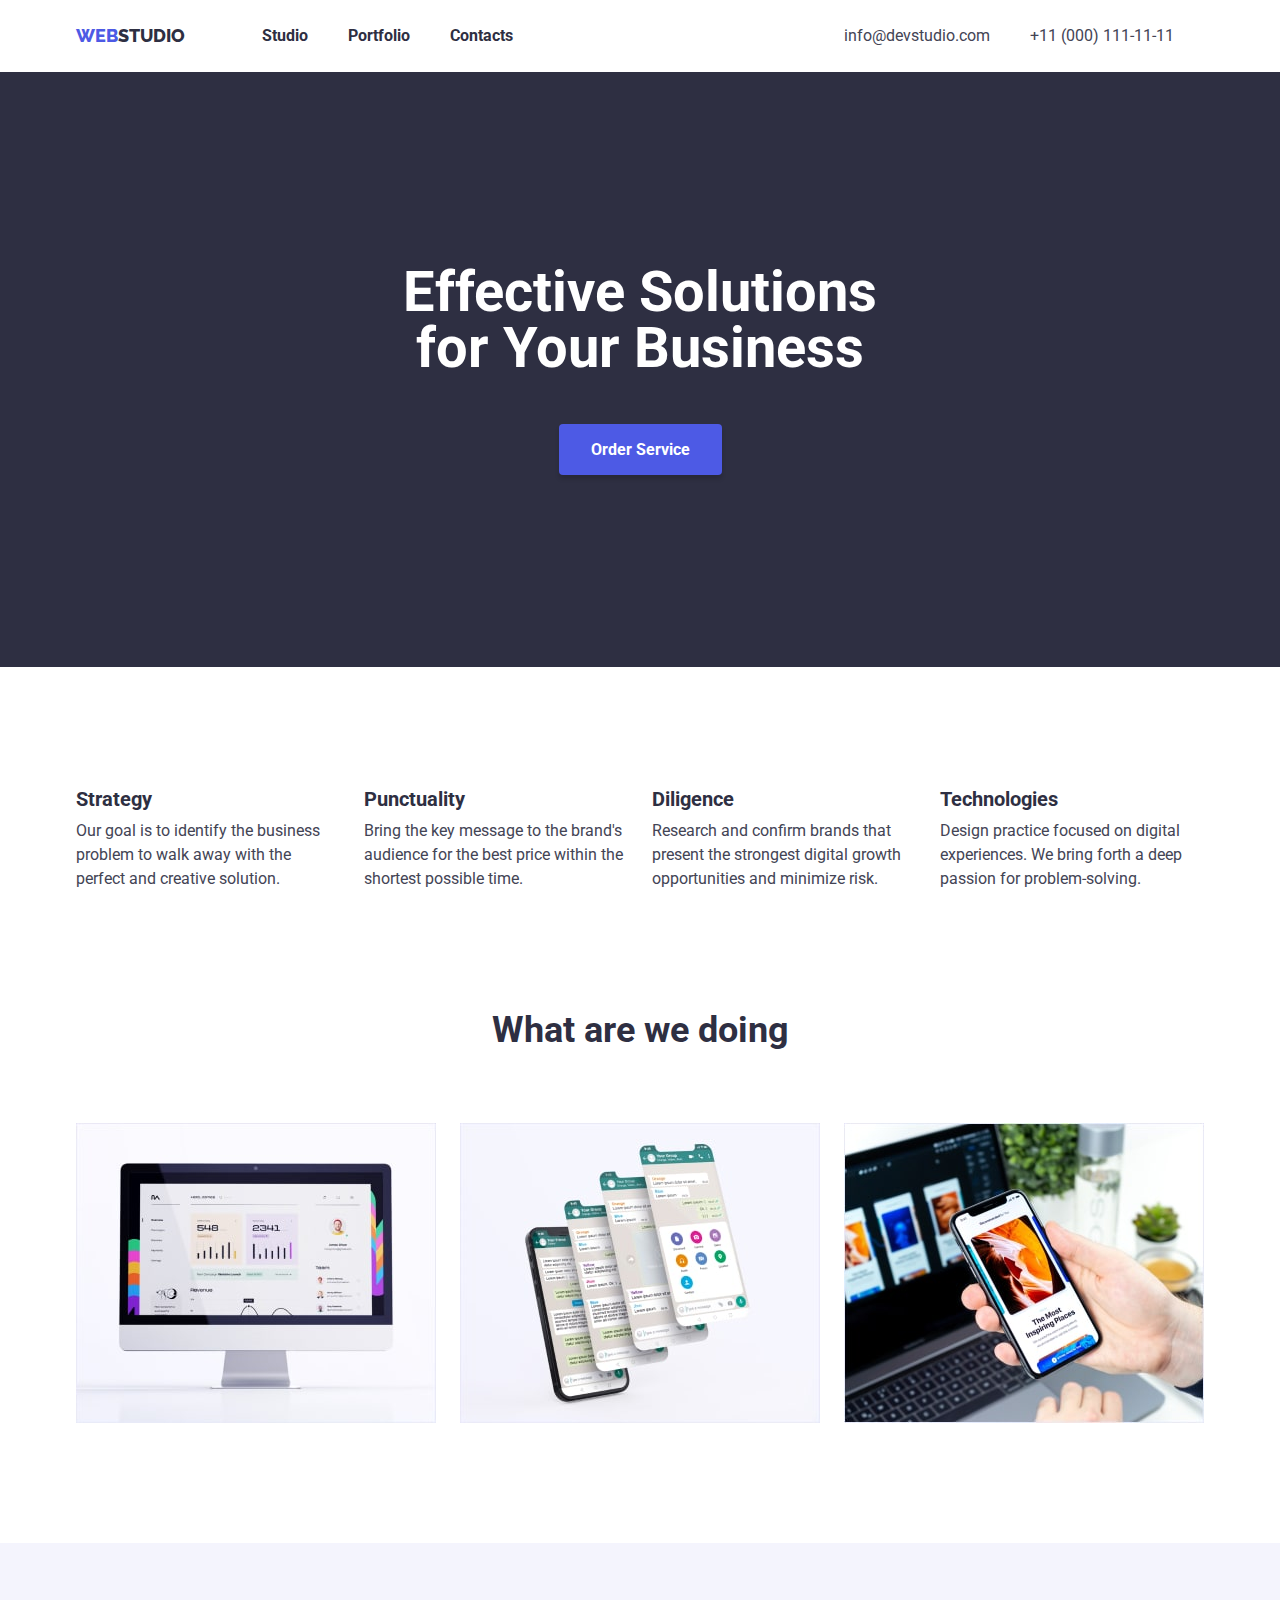
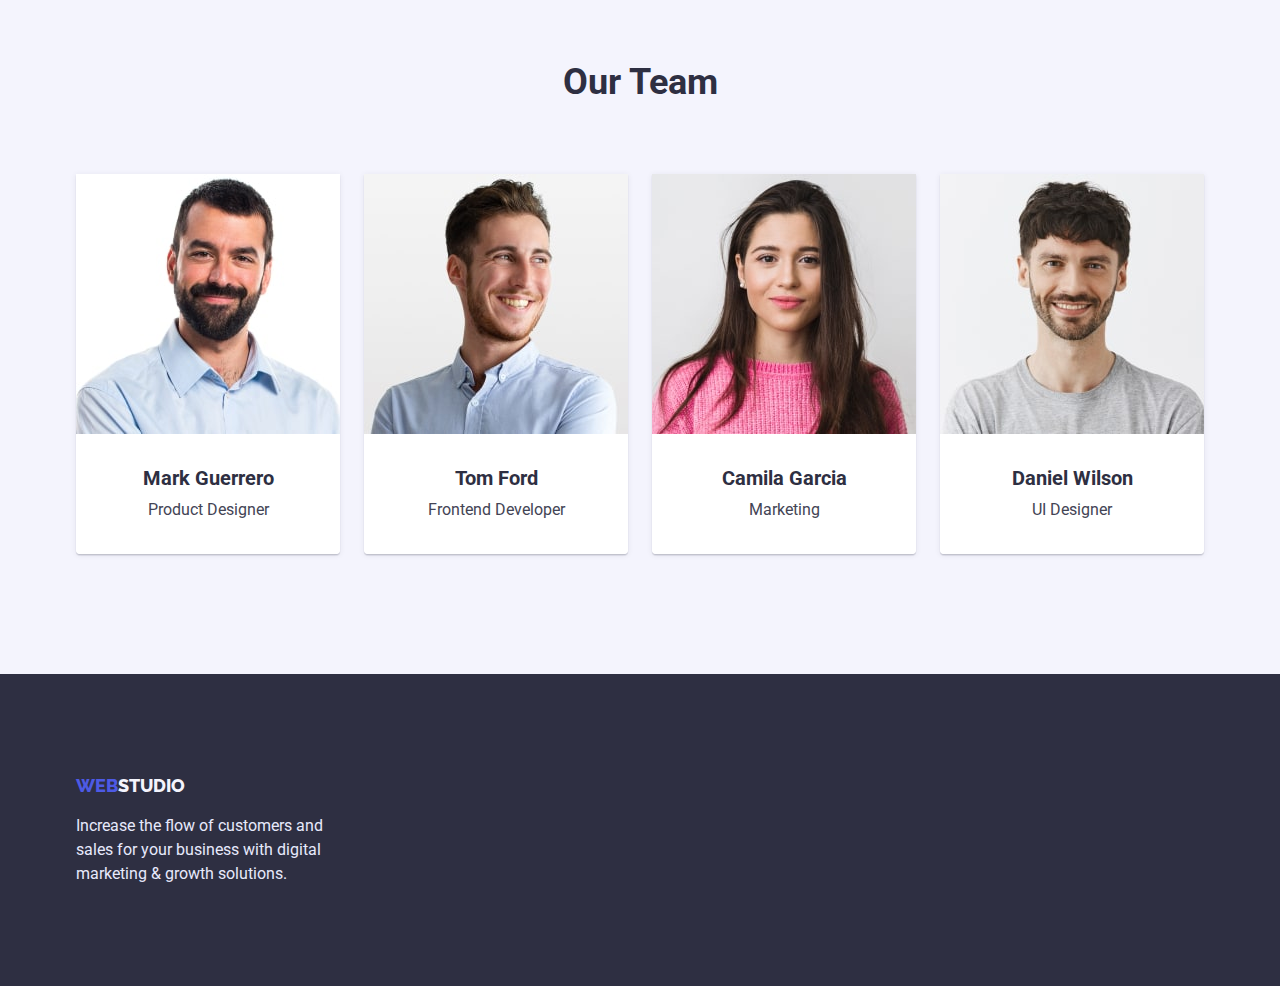
==== index.html @ bf5d404d "add file" ====
<!DOCTYPE html>
<html lang="en">

<head>
    <meta charset="UTF-8">
    <meta http-equiv="X-UA-Compatible" content="IE=edge">
    <meta name="viewport" content="width=device-width, initial-scale=1.0">
    <title>WebStudio</title>
    <link rel="preconnect" href="https://fonts.googleapis.com">
    <link rel="preconnect" href="https://fonts.gstatic.com" crossorigin>
    <link href="https://fonts.googleapis.com/css2?family=Raleway:wght@700&family=Roboto:wght@400;500;700;900&display=swap" rel="stylesheet">
    <link rel="stylesheet" href="https://cdn.jsdelivr.net/npm/modern-normalize@1.1.0/modern-normalize.min.css">
    <link rel="stylesheet" href="./css/styles.css">
</head>

<body>
    <header class="header">
        <div class="container container-header">
            <a href="./index.html" class="logo"><span class="logo-web">web</span><span class="logo-studio">studio</span></a>
            
            <nav>
                <ul class="nav-list">
                    <li class="nav-item"><a href="./index.html" class="nav-page">Studio</a></li>
                    <li class="nav-item"><a href="./portfolio.html" class="nav-page">Portfolio</a></li>
                    <li class="nav-item"><a href="#" class="nav-page">Contacts</a></li>
                </ul>
            </nav>
            
            <ul class="contact-list">
                <li class="contact-item"><a href="mailto:info@devstudio.com" class="contact-link">info@devstudio.com</a></li>
                <li class="contact-item"><a href="tel:+110001111111" class="contact-link">+11 (000) 111-11-11</a></li>
            </ul>
        </div>
    </header>

    <main>
        <section class="main-section">
            <div class="container main-container">
                <h1 class="main-title">Effective Solutions for Your Business</h1>
                <button type="button" class="order-button">Order Service</button>
            </div>
        </section>

        <section class="advantage-section">
            <h2 class="visually-hidden">Our advantages</h2>
            <div class="container advantage-container">
                <ul class="advantage-list">
                    <li class="advantage-item">
                        <h3 class="title-advantage">Strategy</h3>
                        <p class="advantage-text">
                            Our goal is to identify the business problem to walk away with the perfect and creative solution.
                        </p>
                    </li>

                    <li class="advantage-item">
                        <h3 class="title-advantage">Punctuality</h3>
                        <p class="advantage-text">
                            Bring the key message to the brand's audience for the best price within the shortest possible time.
                        </p>
                    </li>

                    <li class="advantage-item">
                        <h3 class="title-advantage">Diligence</h3>
                        <p class="advantage-text">
                            Research and confirm brands that present the strongest digital growth opportunities and minimize risk.
                        </p>
                    </li>

                    <li class="advantage-item">
                        <h3 class="title-advantage">Technologies</h3>
                        <p class="advantage-text">
                            Design practice focused on digital experiences. We bring forth a deep passion for problem-solving.
                        </p>
                    </li>
                </ul>
            </div>
        </section>

        <section class="product-seclion">
            <div class="container products-container">
                <h2 class="title-products">What are we doing</h2>
                <ul class="product-list">
                    <li class="product-item"><img src="./images/img1.jpg" alt="img1" width="360" class="product-photo"></li>
                    <li class="product-item"><img src="./images/img2.jpg" alt="img2" width="360" class="product-photo"></li>
                    <li class="product-item"><img src="./images/img3.jpg" alt="img3" width="360" class="product-photo"></li>
                </ul>
            </div>
        </section>

        <section class="team-section">
            <div class="container team-comtainer">
                <h2 class="title-team">Our Team</h2>
                <ul class="team-list">
                    <li class="team-item">
                        <img src="./images/markguerrero.jpg" alt="Mark Guerrero" width="264" class="employee-photo">
                        <div class="employee-information">
                            <h3 class="employee-fullname">Mark Guerrero</h3>
                            <p class="employee-position">Product Designer</p>
                        </div>
                    </li>

                    <li class="team-item">
                        <img src="./images/tomford.jpg" alt="Tom Ford" width="264" class="employee-photo">
                        <div class="employee-information">
                            <h3 class="employee-fullname">Tom Ford</h3>
                            <p class="employee-position">Frontend Developer</p>
                        </div>
                    </li>

                    <li class="team-item">
                        <img src="./images/camilagarcia.jpg" alt="Camila Garcia" width="264" class="employee-photo">
                        <div class="employee-information">
                            <h3 class="employee-fullname">Camila Garcia</h3>
                            <p class="employee-position">Marketing</p>
                        </div>
                    </li>

                    <li class="team-item">
                        <img src="./images/danielwilson.jpg" alt="Daniel Wilson" width="264" class="employee-photo">
                        <div class="employee-information">
                            <h3 class="employee-fullname">Daniel Wilson</h3>
                            <p class="employee-position">UI Designer</p>
                        </div>
                    </li>
                </ul>
            </div>
        </section>
    </main>
    
    <footer class="footer">
        <div class="container footer-container">
            <a href="./index.html" class="logo"><span class="logo-web">web</span><span class="logo-studio-footer">studio</span></a>
            <p class="footer-text">Increase the flow of customers and sales for your business with digital marketing & growth solutions.</p>
        </div>
    </footer>
</body>
</html>
---- css/styles.css ----
:root{
    --neutral-color: #FFFFFF;
    --iris-color: #4D5AE5;
    --navyblue-color: #2E2F42;
    --green-color: #31D0AA;
    --slate-color: #434455;
    --lightslate-color: #8E8F99;
    --coornflower-color: #E7E9FC;
    --cloud-color: #F4F4FD;
    --button-click-color: #404BBF;
}

a {
    text-decoration: none;
    color: inherit;
}

p, h1, h2, h3, h4, h5, h6 {
    margin: 0;
}

button {
    cursor: pointer;
}

ul, ol {
    list-style: none;
    margin: 0;
    padding: 0;
}

img {
    display: block;
    max-width: 100%;
    height: auto;
}

.container{
    width: 1158px;
    margin: 0 auto;
    padding: 0 15px;
}

/* body */

body{
    background-color: var(--neutral-color);
    color: var(--navyblue-color);
    font-family: 'Roboto', sans-serif;
}

/* ---header--- */
.header{
    box-shadow: 0px 2px 1px rgba(46, 47, 66, 0.08), 0px 1px 1px rgba(46, 47, 66, 0.16), 0px 1px 6px rgba(46, 47, 66, 0.08);
     padding-top: 24px;
    padding-bottom: 24px;
}


.container-header{
    display: flex;
    align-items: center;
}   

.logo{
    text-transform: uppercase;
    font-family: 'Raleway', sans-serif;
    font-weight: 800;
    font-size: 18px;
    line-height: 1.3;
}

.logo-web{
    color: var(--iris-color);
}

.logo-studio{
    color: var(--navyblue-color);
}

.nav-list{
    display: flex;
    margin: 0 331px 0 77px;
    gap: 40px;
}

.nav-page{
    color: var(--navyblue-color);
    font-weight: 700;
    font-size: 16px;
    line-height: 1.5;
}

.nav-page:hover{
    color: var(--slate-color);
}

.nav-page:active{
    color:var(--iris-color);
}

.contact-list{
    display: flex;
    gap: 40px;
}

.contact-link{
    color: var(--slate-color);
    font-weight: 400;
    font-size: 16px;
    line-height: 1.5;
}

.contact-link:hover, .contact-link:focus{
    color: var(--iris-color);
}

/* ---main--- */

/* ===main-section=== */

.main-section{
    background-color: var(--navyblue-color);
    padding: 192px 0;
}

.main-container{

}

.main-title{
    color: var(--neutral-color);
    font-weight: 700;
    font-size: 56px;
    line-height: 1;
    max-width: 492px;
    margin: 0 auto;
    margin-bottom: 48px;
    text-align: center;
}

.order-button{
    background-color: var(--iris-color);
    color: var(--neutral-color);
    font-family: 'Roboto', sans-serif;
    font-weight: 700;
    font-size: 16px;
    line-height: 1.2;
    border: none;
    border-radius: 4px;
    box-shadow: 0px 4px 4px rgba(0, 0, 0, 0.15);
    padding: 16px 32px;
    display: block;
    margin: 0 auto;
    }

.order-button:hover, .order-button:focus {
    background-color: var(--button-click-color);
}

.order-button:active{
    background-color: var(--button-click-color);
}

/* ===advantage-section=== */

.visually-hidden{
    position: absolute;
    width: 1px;
    height: 1px;
    margin: -1px;
    border: 0;
    padding: 0;
    white-space: nowrap;
    clip-path: inset(100%);
    clip: rect(0 0 0 0);
    overflow: hidden;
}

.advantage-section{
    padding: 120px 0;
}

.advantage-container{
    
}

.advantage-list{
    display: flex;
    gap: 24px;
}

.advantage-item{
    width: 264px;
}

.title-advantage{
    color: var(--navyblue-color);
    font-weight: 700;
    font-size: 20px;
    line-height: 1.2;
    margin-bottom: 8px;
}

.advantage-text{
    color: var(--slate-color);
    font-size: 16px;
    line-height: 1.5;
}

/* ===product-seclion=== */

.product-seclion{
    padding-bottom: 120px;
}

.title-products{
    color: var(--navyblue-color);
    font-weight: 700;
    font-size: 36px;
    line-height: 1.1;
    text-align: center;
    margin-bottom: 72px;
}

.product-list{
    display: flex;
    gap: 24px;
}

/* ===team-section=== */

.team-section{
    background-color: var(--cloud-color);
    padding: 120px 0;
}

.title-team{
    color: var(--navyblue-color);
    font-weight: 700;
    font-size: 36px;
    line-height: 1.1;
    text-align: center;
    margin-bottom: 72px;
}

.team-list{
    display: flex;
    gap: 24px;
}

.team-item{
    box-shadow: 0px 1px 6px rgba(46, 47, 66, 0.08), 0px 1px 1px rgba(46, 47, 66, 0.16), 0px 2px 1px rgba(46, 47, 66, 0.08);
    border-radius: 0px 0px 4px 4px;
}

.employee-information{
    background-color: var(--neutral-color);
    text-align: center;
    padding: 32px 0;
    border-radius: 0px 0px 4px 4px;
}

.employee-fullname{
    color: var(--navyblue-color);
    font-weight: 700;
    font-size: 20px;
    line-height: 1.2;
    margin-bottom: 8px;
}

.employee-position{
    color: var(--slate-color);
    font-size: 16px;
    line-height: 1.5;
}

/* ---footer--- */

.footer{
    background-color: var(--navyblue-color);
    padding: 100px 0;
}

.footer-container{
}

.logo-studio-footer{
    color: var(--cloud-color);
}

.footer-text{
    color: var(--coornflower-color);
    font-size: 16px;
    line-height: 1.5;
    width: 264px;
    margin-top: 16px;
}

 /* portfolio */

 .portfolio-section{
   padding-top: 96px; 
padding-bottom: 120px;
 }

 .filter-button-list{
    display: flex;
    gap: 24px;
    margin-bottom: 72px;
    justify-content: center;
 }

.filter-button{
    background-color: var(--cloud-color);
    color: var(--iris-color);
    font-family: 'Roboto', sans-serif;
    font-weight: 700;
    font-size: 16px;
    line-height: 1.5;
    border: 1px solid var(--coornflower-color);
    padding: 12px 24px;
    border-radius: 4px;
}

.filter-button:hover, .filter-button:focus{
    background-color: var(--iris-color);
    color: var(--neutral-color);
}

.portfolio-list{
    display: flex;
    flex-wrap: wrap;
    column-gap: 24px;
    row-gap: 48px;
}

.portfolio-item{
    
}

.portfolio-item-text{
    padding: 32px 16px;
    border: 0.5px solid var(--cloud-color);
    border-top: none;
    box-shadow: 0px 1px 6px rgba(46, 47, 66, 0.08), 0px 1px 1px rgba(46, 47, 66, 0.16), 0px 2px 1px rgba(46, 47, 66, 0.08);
}

.portfolio-item-title{
    color: var(--navyblue-color);
    font-weight: 700;
    font-size: 20px;
    line-height: 1.2;
    margin-bottom: 8px;
}

.portfolio-item-filter{
    color: var(--slate-color);
    font-weight: 400;
    font-size: 16px;
    line-height: 1.5;
}
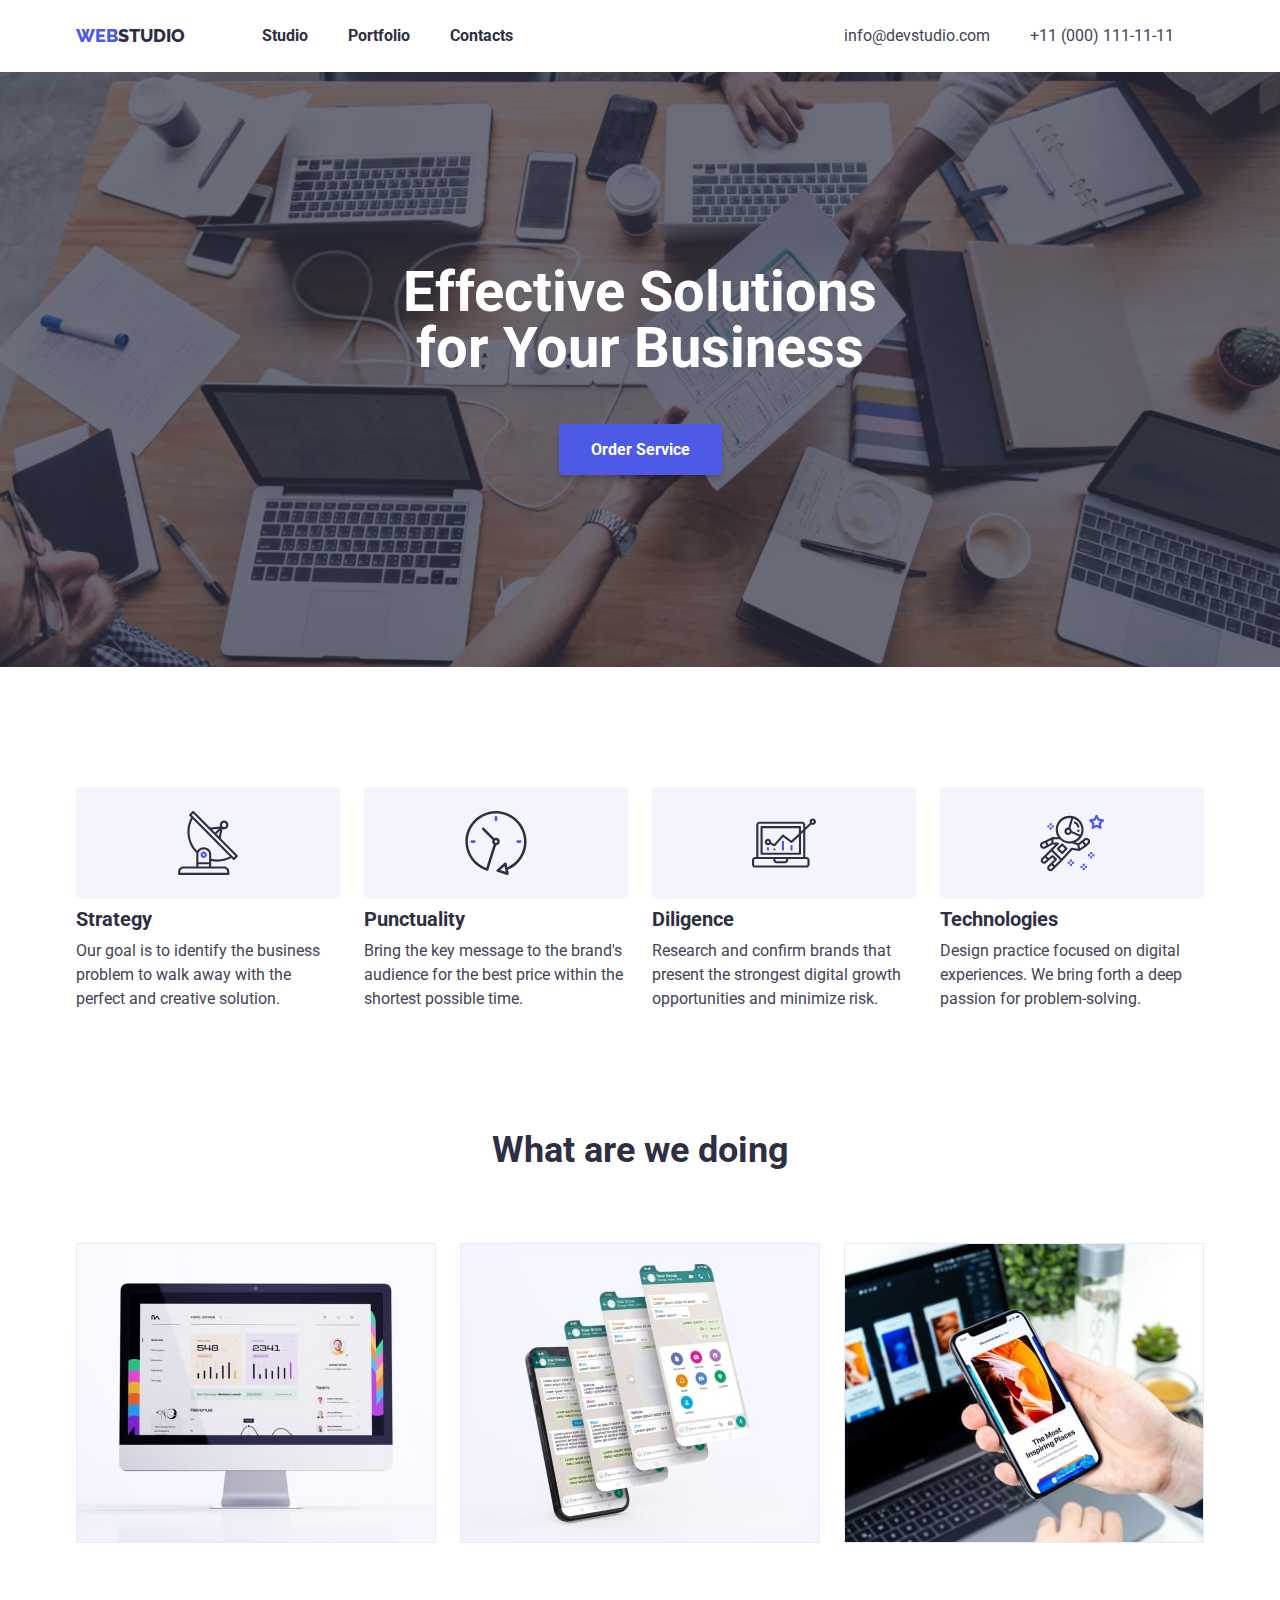
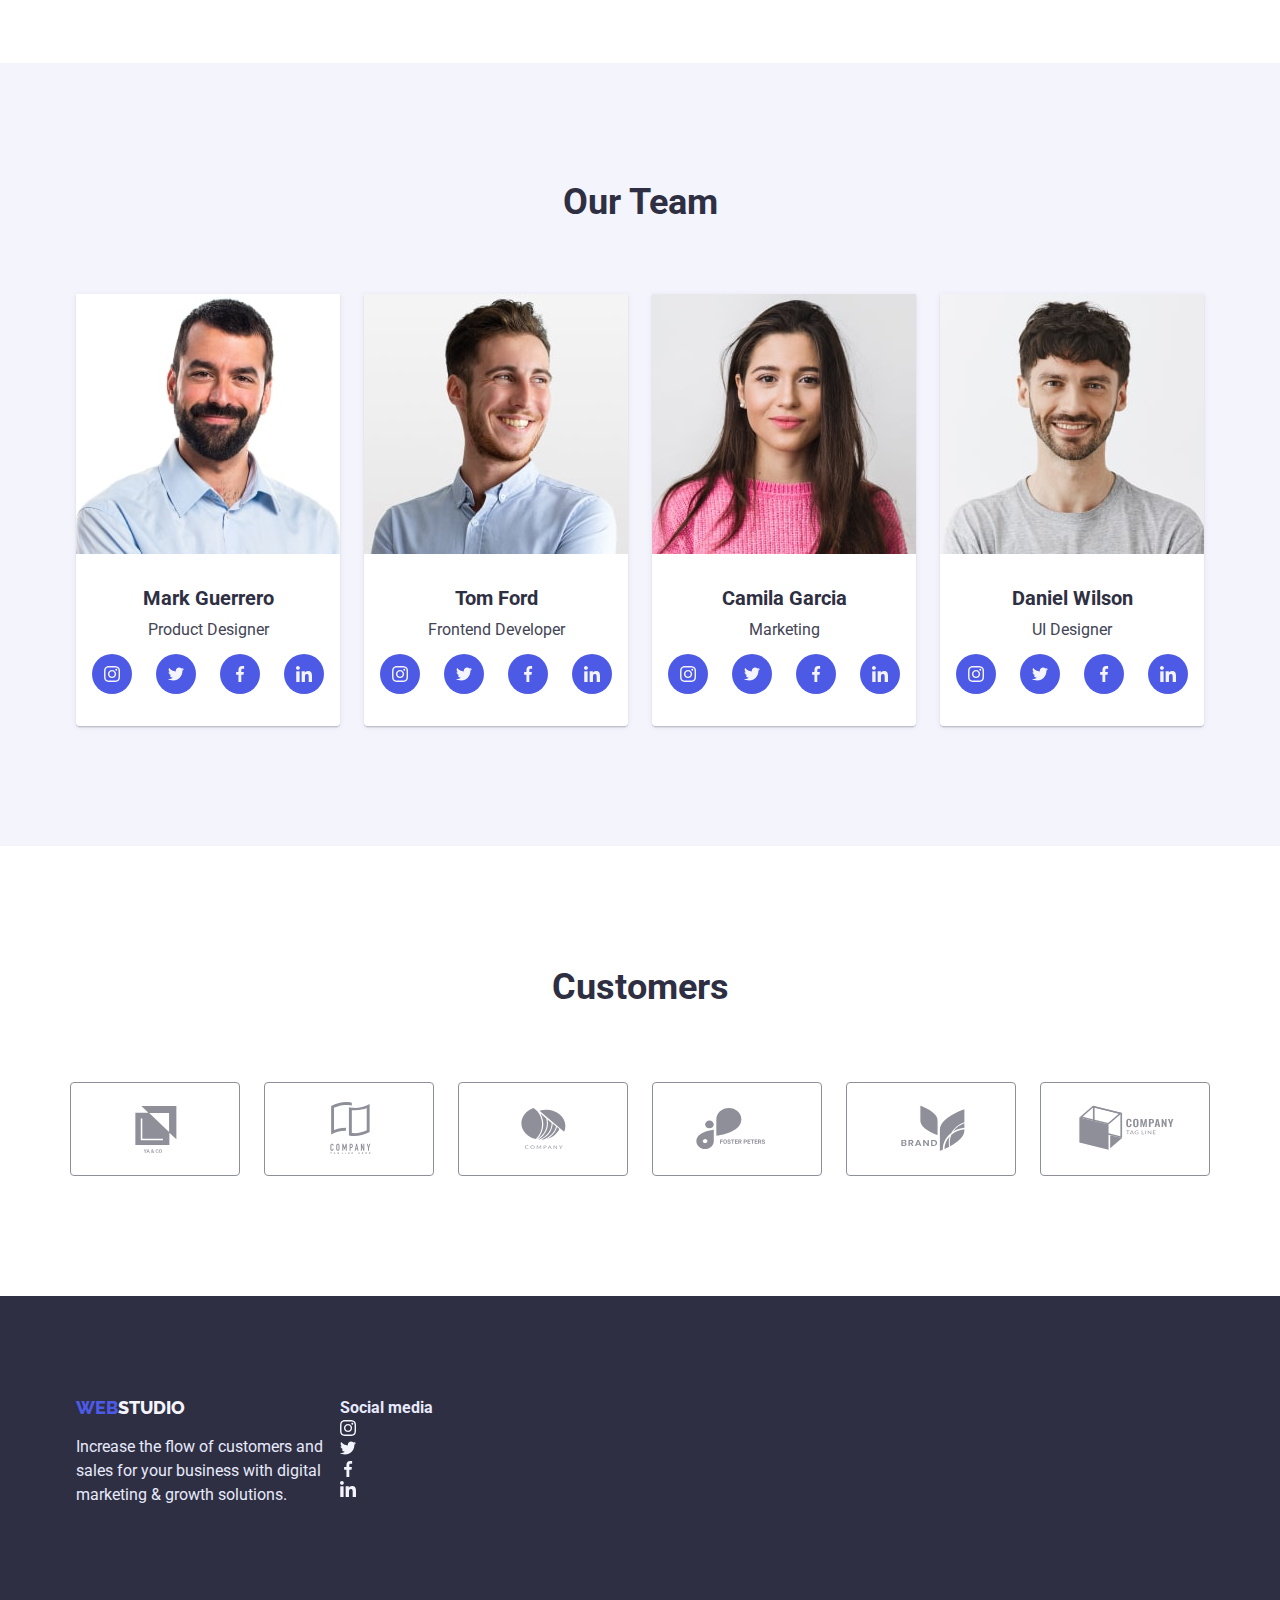
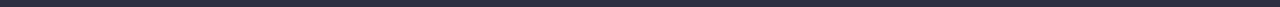
==== commit 9950e679: "add icons" ====
--- a/index.html
+++ b/index.html
@@ -46,6 +46,11 @@
             <div class="container advantage-container">
                 <ul class="advantage-list">
                     <li class="advantage-item">
+                        <div class="advantage-item-background-icon">
+                            <svg class="advantage-item-icon" width="64" height="64">
+                                <use href="./images/icons.svg#icon-antenna-1"></use>
+                            </svg>
+                        </div>
                         <h3 class="title-advantage">Strategy</h3>
                         <p class="advantage-text">
                             Our goal is to identify the business problem to walk away with the perfect and creative solution.
@@ -53,6 +58,11 @@
                     </li>
 
                     <li class="advantage-item">
+                        <div class="advantage-item-background-icon">
+                            <svg class="advantage-item-icon" width="64" height="64">
+                                <use href="./images/icons.svg#icon-clock-1"></use>
+                            </svg>
+                        </div>
                         <h3 class="title-advantage">Punctuality</h3>
                         <p class="advantage-text">
                             Bring the key message to the brand's audience for the best price within the shortest possible time.
@@ -60,6 +70,11 @@
                     </li>
 
                     <li class="advantage-item">
+                        <div class="advantage-item-background-icon">
+                            <svg class="advantage-item-icon" width="64" height="64">
+                                <use href="./images/icons.svg#icon-diagram-1"></use>
+                            </svg>
+                        </div>
                         <h3 class="title-advantage">Diligence</h3>
                         <p class="advantage-text">
                             Research and confirm brands that present the strongest digital growth opportunities and minimize risk.
@@ -67,6 +82,11 @@
                     </li>
 
                     <li class="advantage-item">
+                        <div class="advantage-item-background-icon">
+                            <svg class="advantage-item-icon" width="64" height="64">
+                                <use href="./images/icons.svg#icon-astronaut-1"></use>
+                            </svg>
+                        </div>
                         <h3 class="title-advantage">Technologies</h3>
                         <p class="advantage-text">
                             Design practice focused on digital experiences. We bring forth a deep passion for problem-solving.
@@ -96,6 +116,39 @@
                         <div class="employee-information">
                             <h3 class="employee-fullname">Mark Guerrero</h3>
                             <p class="employee-position">Product Designer</p>
+                            <ul class="employee-social-list">
+                                <li class="employee-social-list-item">
+                                    <a href="#" class="employee-social-list-item-link">
+                                        <svg class="employee-social-list-item-icon" width="16" height="16">
+                                            <use href="./images/icons.svg#icon-instagram-2"></use>
+                                        </svg>
+                                    </a>
+                                </li>
+
+                                <li class="employee-social-list-item">
+                                    <a href="#" class="employee-social-list-item-link">
+                                        <svg class="employee-social-list-item-icon" width="16" height="16">
+                                            <use href="./images/icons.svg#icon-twitter-1"></use>
+                                        </svg>
+                                    </a>
+                                </li>
+
+                                <li class="employee-social-list-item">
+                                    <a href="#" class="employee-social-list-item-link">
+                                        <svg class="employee-social-list-item-icon" width="16" height="16">
+                                            <use href="./images/icons.svg#icon-facebook-1"></use>
+                                        </svg>
+                                    </a>
+                                </li>
+
+                                <li class="employee-social-list-item">
+                                    <a href="#" class="employee-social-list-item-link">
+                                        <svg class="employee-social-list-item-icon" width="16" height="16">
+                                            <use href="./images/icons.svg#icon-linkedin-1"></use>
+                                        </svg>
+                                    </a>
+                                </li>
+                            </ul>
                         </div>
                     </li>
 
@@ -104,6 +157,39 @@
                         <div class="employee-information">
                             <h3 class="employee-fullname">Tom Ford</h3>
                             <p class="employee-position">Frontend Developer</p>
+                            <ul class="employee-social-list">
+                                <li class="employee-social-list-item">
+                                    <a href="#" class="employee-social-list-item-link">
+                                        <svg class="employee-social-list-item-icon" width="16" height="16">
+                                            <use href="./images/icons.svg#icon-instagram-2"></use>
+                                        </svg>
+                                    </a>
+                                </li>
+                            
+                                <li class="employee-social-list-item">
+                                    <a href="#" class="employee-social-list-item-link">
+                                        <svg class="employee-social-list-item-icon" width="16" height="16">
+                                            <use href="./images/icons.svg#icon-twitter-1"></use>
+                                        </svg>
+                                    </a>
+                                </li>
+                            
+                                <li class="employee-social-list-item">
+                                    <a href="#" class="employee-social-list-item-link">
+                                        <svg class="employee-social-list-item-icon" width="16" height="16">
+                                            <use href="./images/icons.svg#icon-facebook-1"></use>
+                                        </svg>
+                                    </a>
+                                </li>
+                            
+                                <li class="employee-social-list-item">
+                                    <a href="#" class="employee-social-list-item-link">
+                                        <svg class="employee-social-list-item-icon" width="16" height="16">
+                                            <use href="./images/icons.svg#icon-linkedin-1"></use>
+                                        </svg>
+                                    </a>
+                                </li>
+                            </ul>
                         </div>
                     </li>
 
@@ -112,6 +198,39 @@
                         <div class="employee-information">
                             <h3 class="employee-fullname">Camila Garcia</h3>
                             <p class="employee-position">Marketing</p>
+                            <ul class="employee-social-list">
+                                <li class="employee-social-list-item">
+                                    <a href="#" class="employee-social-list-item-link">
+                                        <svg class="employee-social-list-item-icon" width="16" height="16">
+                                            <use href="./images/icons.svg#icon-instagram-2"></use>
+                                        </svg>
+                                    </a>
+                                </li>
+                            
+                                <li class="employee-social-list-item">
+                                    <a href="#" class="employee-social-list-item-link">
+                                        <svg class="employee-social-list-item-icon" width="16" height="16">
+                                            <use href="./images/icons.svg#icon-twitter-1"></use>
+                                        </svg>
+                                    </a>
+                                </li>
+                            
+                                <li class="employee-social-list-item">
+                                    <a href="#" class="employee-social-list-item-link">
+                                        <svg class="employee-social-list-item-icon" width="16" height="16">
+                                            <use href="./images/icons.svg#icon-facebook-1"></use>
+                                        </svg>
+                                    </a>
+                                </li>
+                            
+                                <li class="employee-social-list-item">
+                                    <a href="#" class="employee-social-list-item-link">
+                                        <svg class="employee-social-list-item-icon" width="16" height="16">
+                                            <use href="./images/icons.svg#icon-linkedin-1"></use>
+                                        </svg>
+                                    </a>
+                                </li>
+                            </ul>
                         </div>
                     </li>
 
@@ -120,7 +239,95 @@
                         <div class="employee-information">
                             <h3 class="employee-fullname">Daniel Wilson</h3>
                             <p class="employee-position">UI Designer</p>
-                        </div>
+                            <ul class="employee-social-list">
+                                <li class="employee-social-list-item">
+                                    <a href="#" class="employee-social-list-item-link">
+                                        <svg class="employee-social-list-item-icon" width="16" height="16">
+                                            <use href="./images/icons.svg#icon-instagram-2"></use>
+                                        </svg>
+                                    </a>
+                                </li>
+                            
+                                <li class="employee-social-list-item">
+                                    <a href="#" class="employee-social-list-item-link">
+                                        <svg class="employee-social-list-item-icon" width="16" height="16">
+                                            <use href="./images/icons.svg#icon-twitter-1"></use>
+                                        </svg>
+                                    </a>
+                                </li>
+                            
+                                <li class="employee-social-list-item">
+                                    <a href="#" class="employee-social-list-item-link">
+                                        <svg class="employee-social-list-item-icon" width="16" height="16">
+                                            <use href="./images/icons.svg#icon-facebook-1"></use>
+                                        </svg>
+                                    </a>
+                                </li>
+                            
+                                <li class="employee-social-list-item">
+                                    <a href="#" class="employee-social-list-item-link">
+                                        <svg class="employee-social-list-item-icon" width="16" height="16">
+                                            <use href="./images/icons.svg#icon-linkedin-1"></use>
+                                        </svg>
+                                    </a>
+                                </li>
+                            </ul>
+                        </div>
+                    </li>
+                </ul>
+            </div>
+        </section>
+
+        <section class="customers-section">
+            <div class="container customers-container">
+                <h1 class="customers-title">Customers</h1>
+                <ul class="customers-list">
+                    <li class="customers-list-item">
+                        <a href="#" class="customers-list-item-link">
+                            <svg class="customers-list-item-icon" width="104" height="56">
+                                <use href="./images/icons.svg#icon-Logo"></use>
+                            </svg>
+                        </a>
+                    </li>
+
+                    <li class="customers-list-item">
+                        <a href="#" class="customers-list-item-link">
+                            <svg class="customers-list-item-icon" width="104" height="56">
+                                <use href="./images/icons.svg#icon-Logo-1"></use>
+                            </svg>
+                        </a>
+                    </li>
+
+                    <li class="customers-list-item">
+                        <a href="#" class="customers-list-item-link">
+                            <svg class="customers-list-item-icon" width="104" height="56">
+                                <use href="./images/icons.svg#icon-Logo-2"></use>
+                            </svg>
+                        </a>
+                    </li>
+
+                    <li class="customers-list-item">
+                        <a href="#" class="customers-list-item-link">
+                            <svg class="customers-list-item-icon" width="104" height="56">
+                                <use href="./images/icons.svg#icon-Logo-3"></use>
+                            </svg>
+                        </a>
+                    </li>
+
+                    <li class="customers-list-item">
+                        <a href="#" class="customers-list-item-link">
+                            <svg class="customers-list-item-icon" width="104" height="56">
+                                <use href="./images/icons.svg#icon-Logo-4"></use>
+                            </svg>
+                        </a>
+                    </li>
+
+                    <li class="customers-list-item">
+                        <a href="#" class="customers-list-item-link">
+                            <svg class="customers-list-item-icon" width="104" height="56">
+                                <use href="./images/icons.svg#icon-Logo-5"></use>
+                            </svg>
+                        </a>
                     </li>
                 </ul>
             </div>
@@ -129,8 +336,47 @@
     
     <footer class="footer">
         <div class="container footer-container">
-            <a href="./index.html" class="logo"><span class="logo-web">web</span><span class="logo-studio-footer">studio</span></a>
-            <p class="footer-text">Increase the flow of customers and sales for your business with digital marketing & growth solutions.</p>
+            <div class="footer-container-information">
+                <a href="./index.html" class="logo"><span class="logo-web">web</span><span class="logo-studio-footer">studio</span></a>
+                <p class="footer-text">Increase the flow of customers and sales for your business with digital marketing & growth solutions.</p>
+            </div>
+
+            <div class="footer-container-social">
+                <p class="footer-text-social">Social media</p>
+                <ul class="footer-social-list">
+                    <li class="footer-social-list-item">
+                        <a href="#" class="footer-social-list-item-link">
+                            <svg class="footer-social-list-item-icon" width="16" height="16">
+                                <use href="./images/icons.svg#icon-instagram-2"></use>
+                            </svg>
+                        </a>
+                    </li>
+            
+                    <li class="footer-social-list-item">
+                        <a href="#" class="footer-social-list-item-link">
+                            <svg class="footer-social-list-item-icon" width="16" height="16">
+                                <use href="./images/icons.svg#icon-twitter-1"></use>
+                            </svg>
+                        </a>
+                    </li>
+            
+                    <li class="footer-social-list-item">
+                        <a href="#" class="footer-social-list-item-link">
+                            <svg class="footer-social-list-item-icon" width="16" height="16">
+                                <use href="./images/icons.svg#icon-facebook-1"></use>
+                            </svg>
+                        </a>
+                    </li>
+            
+                    <li class="footer-social-list-item">
+                        <a href="#" class="footer-social-list-item-link">
+                            <svg class="footer-social-list-item-icon" width="16" height="16">
+                                <use href="./images/icons.svg#icon-linkedin-1"></use>
+                            </svg>
+                        </a>
+                    </li>
+                </ul>
+            </div>
         </div>
     </footer>
 </body>
--- a/css/styles.css
+++ b/css/styles.css
@@ -52,7 +52,8 @@
 /* ---header--- */
 .header{
     box-shadow: 0px 2px 1px rgba(46, 47, 66, 0.08), 0px 1px 1px rgba(46, 47, 66, 0.16), 0px 1px 6px rgba(46, 47, 66, 0.08);
-     padding-top: 24px;
+    
+    padding-top: 24px;
     padding-bottom: 24px;
 }
 
@@ -80,8 +81,8 @@
 
 .nav-list{
     display: flex;
+    gap: 40px;
     margin: 0 331px 0 77px;
-    gap: 40px;
 }
 
 .nav-page{
@@ -120,8 +121,14 @@
 /* ===main-section=== */
 
 .main-section{
+    max-width: 1440px;
+    margin: 0 auto;
     background-color: var(--navyblue-color);
     padding: 192px 0;
+    background-image: linear-gradient(rgba(46, 47, 66, 0.7), rgba(46, 47, 66, 0.7)), 
+        url("../images/people-office1.jpg");
+    background-size: cover;
+    background-repeat: no-repeat;
 }
 
 .main-container{
@@ -133,10 +140,13 @@
     font-weight: 700;
     font-size: 56px;
     line-height: 1;
+    
     max-width: 492px;
+    text-align: center;
+
     margin: 0 auto;
     margin-bottom: 48px;
-    text-align: center;
+    
 }
 
 .order-button{
@@ -146,11 +156,13 @@
     font-weight: 700;
     font-size: 16px;
     line-height: 1.2;
+
+    display: block;
     border: none;
     border-radius: 4px;
     box-shadow: 0px 4px 4px rgba(0, 0, 0, 0.15);
+    
     padding: 16px 32px;
-    display: block;
     margin: 0 auto;
     }
 
@@ -194,11 +206,27 @@
     width: 264px;
 }
 
+.advantage-item-background-icon{
+    background: var(--cloud-color);
+    border-radius: 4px;
+    display: flex;
+    justify-content: center;
+
+    padding-top: 24px;
+    padding-bottom: 24px;
+    margin-bottom: 8px;
+}
+
+.advantage-item-icon{
+
+}
+
 .title-advantage{
     color: var(--navyblue-color);
     font-weight: 700;
     font-size: 20px;
     line-height: 1.2;
+
     margin-bottom: 8px;
 }
 
@@ -220,6 +248,7 @@
     font-size: 36px;
     line-height: 1.1;
     text-align: center;
+
     margin-bottom: 72px;
 }
 
@@ -232,6 +261,7 @@
 
 .team-section{
     background-color: var(--cloud-color);
+
     padding: 120px 0;
 }
 
@@ -241,6 +271,7 @@
     font-size: 36px;
     line-height: 1.1;
     text-align: center;
+
     margin-bottom: 72px;
 }
 
@@ -256,9 +287,10 @@
 
 .employee-information{
     background-color: var(--neutral-color);
+    border-radius: 0px 0px 4px 4px;
     text-align: center;
+
     padding: 32px 0;
-    border-radius: 0px 0px 4px 4px;
 }
 
 .employee-fullname{
@@ -266,6 +298,7 @@
     font-weight: 700;
     font-size: 20px;
     line-height: 1.2;
+
     margin-bottom: 8px;
 }
 
@@ -275,15 +308,88 @@
     line-height: 1.5;
 }
 
+.employee-social-list{
+    display: flex;
+    justify-content: center;
+    
+    gap: 24px;
+    margin-top: 12px;
+}
+
+.employee-social-list-item{
+
+}
+
+.employee-social-list-item-link{
+    background-color: var(--iris-color);
+    display: flex;
+    justify-content: center;
+    align-items: center;
+    
+    width: 40px;
+    height: 40px;
+    
+    border-radius: 50%;
+}
+
+.employee-social-list-item-icon{
+
+}
+
+/* ===customers-section===  */
+
+.customers-section{
+    padding-top: 120px;
+    padding-bottom: 120px;
+}
+
+.customers-container{
+    text-align: center;
+}
+
+.customers-title {
+    color: var(--navyblue-color);
+    font-weight: 700;
+    font-size: 36px;
+    line-height: 1.2;
+
+    margin-bottom: 72px;
+}
+
+.customers-list {
+    display: flex;
+    justify-content: center;
+    gap: 24px;
+}
+
+.customers-list-item {
+    border: 1px solid var(--lightslate-color);
+    border-radius: 4px;
+
+    padding: 16px 32px;
+}
+
+.customers-list-item-link {
+
+}
+
+.customers-list-item-icon {
+
+}
+
 /* ---footer--- */
 
 .footer{
     background-color: var(--navyblue-color);
+
     padding: 100px 0;
 }
 
 .footer-container{
-}
+    display: flex;
+}
+
+.footer-container-information{}
 
 .logo-studio-footer{
     color: var(--cloud-color);
@@ -294,21 +400,40 @@
     font-size: 16px;
     line-height: 1.5;
     width: 264px;
+    
     margin-top: 16px;
 }
 
+.footer-text-social {
+    color: var(--coornflower-color);
+    font-weight: 700;
+    font-size: 16px;
+    line-height: 1.5;
+}
+
+.footer-container-social{}
+
+.footer-social-list {}
+
+.footer-social-list-item {}
+
+.footer-social-list-item-link {}
+
+.footer-social-list-item-icon {}
+
  /* portfolio */
 
  .portfolio-section{
-   padding-top: 96px; 
-padding-bottom: 120px;
+    padding-top: 96px; 
+    padding-bottom: 120px;
  }
 
  .filter-button-list{
     display: flex;
+    justify-content: center;
+    
     gap: 24px;
     margin-bottom: 72px;
-    justify-content: center;
  }
 
 .filter-button{
@@ -318,9 +443,11 @@
     font-weight: 700;
     font-size: 16px;
     line-height: 1.5;
+    
     border: 1px solid var(--coornflower-color);
+    border-radius: 4px;
+
     padding: 12px 24px;
-    border-radius: 4px;
 }
 
 .filter-button:hover, .filter-button:focus{
@@ -331,6 +458,7 @@
 .portfolio-list{
     display: flex;
     flex-wrap: wrap;
+    
     column-gap: 24px;
     row-gap: 48px;
 }
@@ -340,10 +468,11 @@
 }
 
 .portfolio-item-text{
-    padding: 32px 16px;
     border: 0.5px solid var(--cloud-color);
     border-top: none;
     box-shadow: 0px 1px 6px rgba(46, 47, 66, 0.08), 0px 1px 1px rgba(46, 47, 66, 0.16), 0px 2px 1px rgba(46, 47, 66, 0.08);
+    
+    padding: 32px 16px;
 }
 
 .portfolio-item-title{
@@ -351,6 +480,7 @@
     font-weight: 700;
     font-size: 20px;
     line-height: 1.2;
+
     margin-bottom: 8px;
 }
 
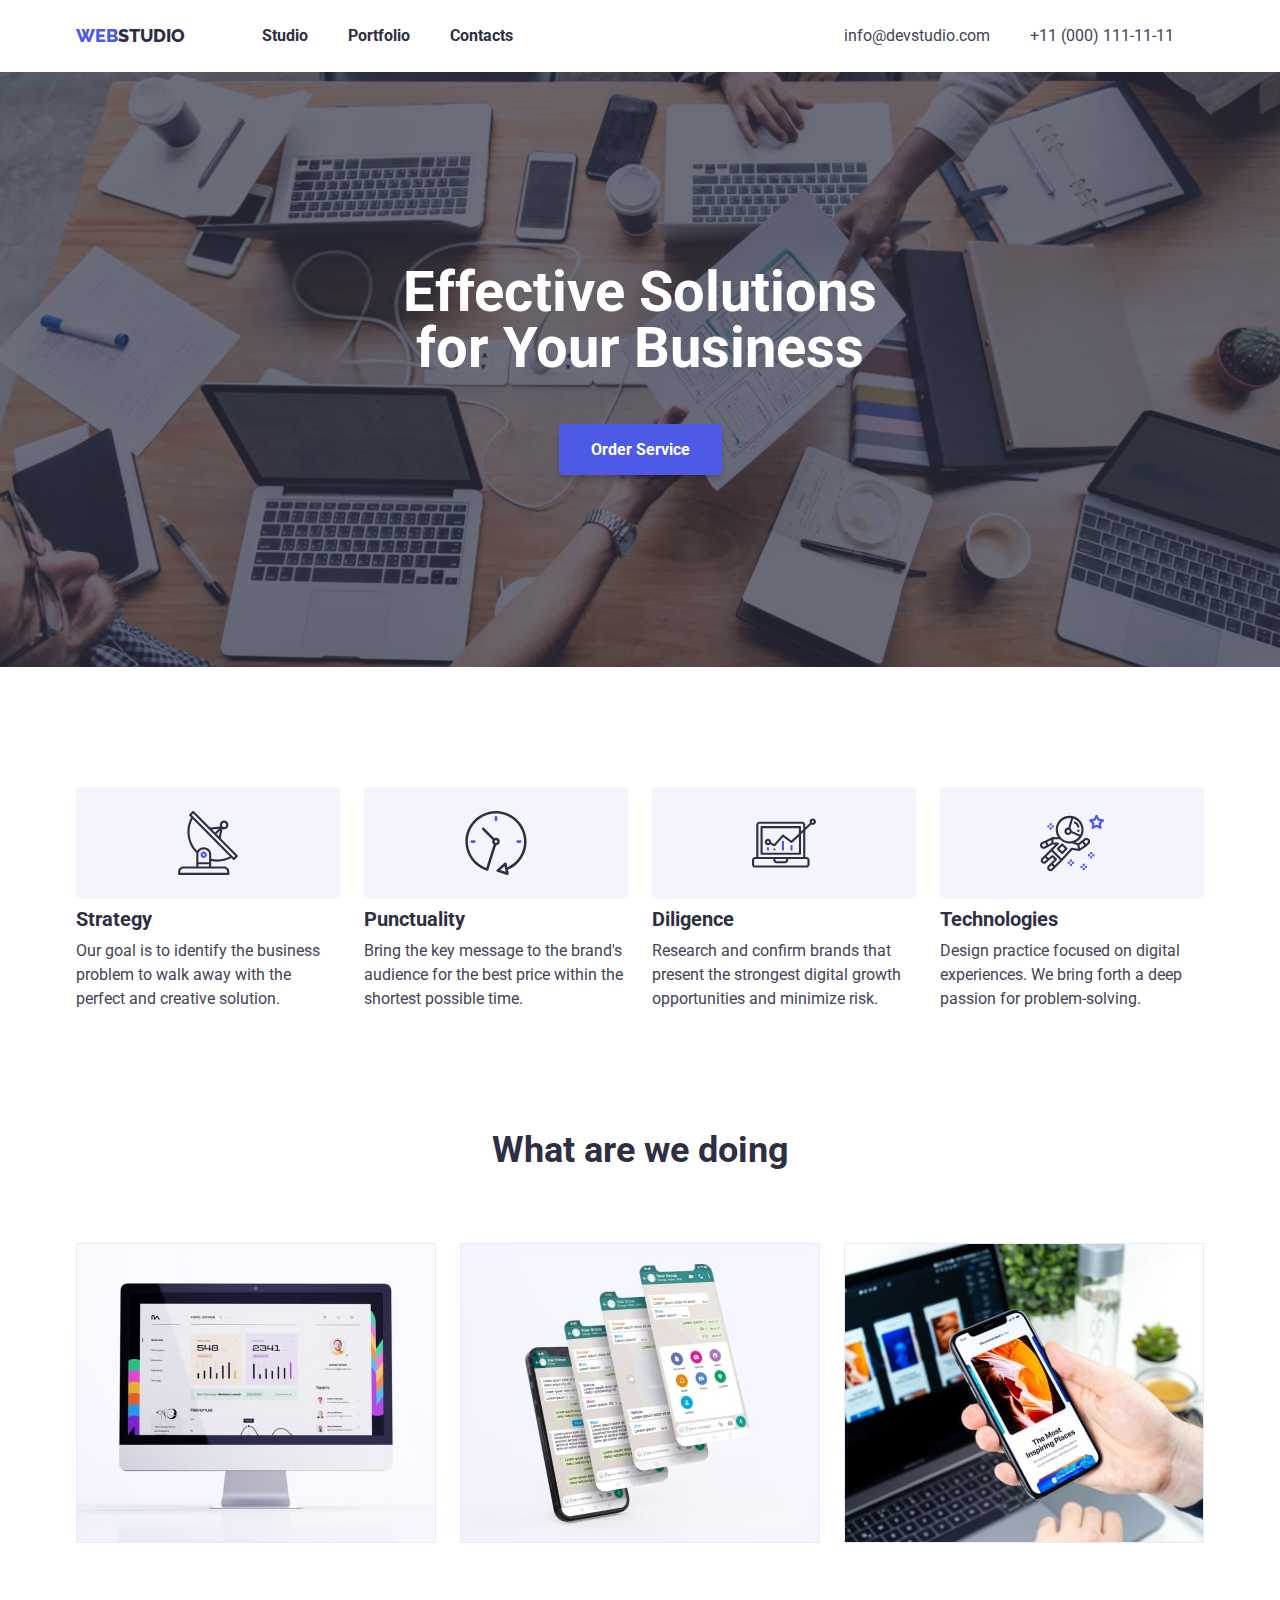
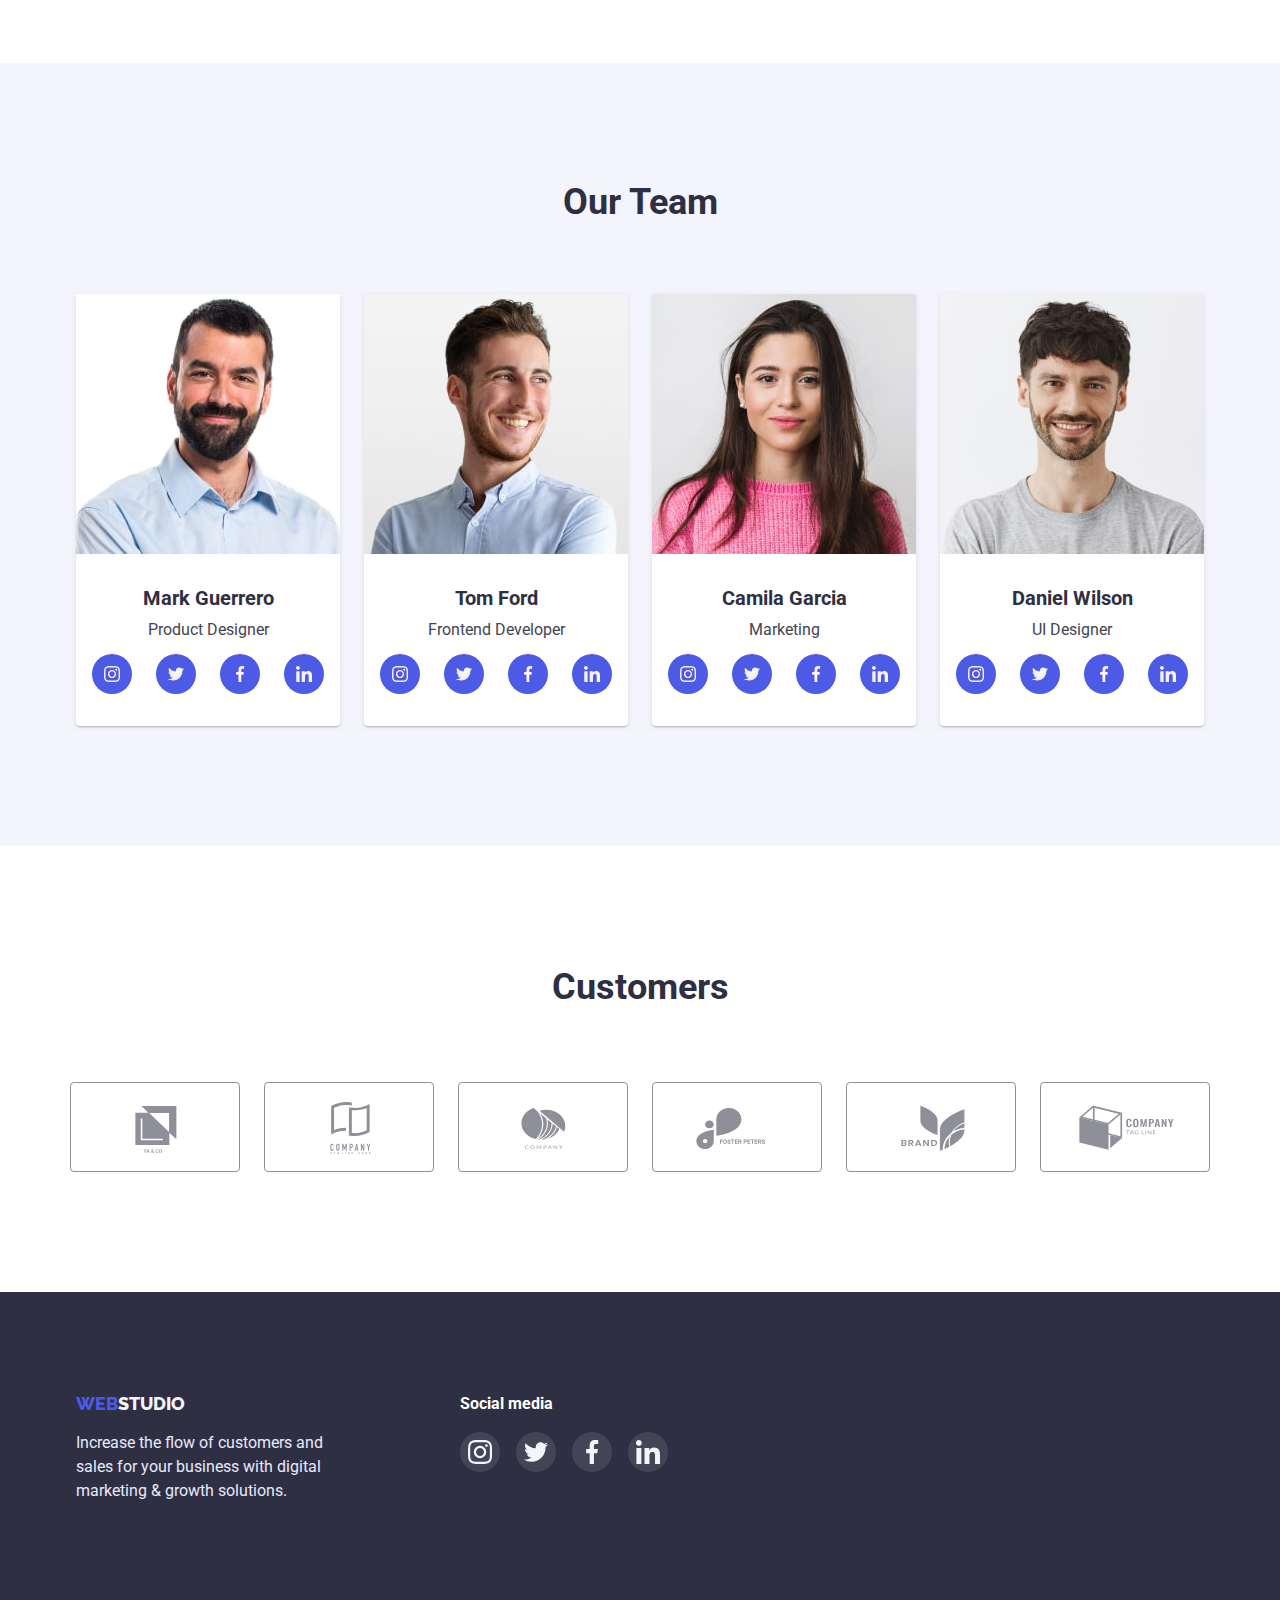
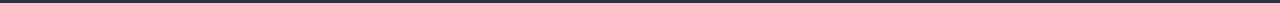
==== commit eb03c3bb: "add hover and focus" ====
--- a/index.html
+++ b/index.html
@@ -346,7 +346,7 @@
                 <ul class="footer-social-list">
                     <li class="footer-social-list-item">
                         <a href="#" class="footer-social-list-item-link">
-                            <svg class="footer-social-list-item-icon" width="16" height="16">
+                            <svg class="footer-social-list-item-icon" width="24" height="24">
                                 <use href="./images/icons.svg#icon-instagram-2"></use>
                             </svg>
                         </a>
@@ -354,7 +354,7 @@
             
                     <li class="footer-social-list-item">
                         <a href="#" class="footer-social-list-item-link">
-                            <svg class="footer-social-list-item-icon" width="16" height="16">
+                            <svg class="footer-social-list-item-icon" width="24" height="24">
                                 <use href="./images/icons.svg#icon-twitter-1"></use>
                             </svg>
                         </a>
@@ -362,7 +362,7 @@
             
                     <li class="footer-social-list-item">
                         <a href="#" class="footer-social-list-item-link">
-                            <svg class="footer-social-list-item-icon" width="16" height="16">
+                            <svg class="footer-social-list-item-icon" width="24" height="24">
                                 <use href="./images/icons.svg#icon-facebook-1"></use>
                             </svg>
                         </a>
@@ -370,7 +370,7 @@
             
                     <li class="footer-social-list-item">
                         <a href="#" class="footer-social-list-item-link">
-                            <svg class="footer-social-list-item-icon" width="16" height="16">
+                            <svg class="footer-social-list-item-icon" width="24" height="24">
                                 <use href="./images/icons.svg#icon-linkedin-1"></use>
                             </svg>
                         </a>
--- a/css/styles.css
+++ b/css/styles.css
@@ -168,6 +168,7 @@
 
 .order-button:hover, .order-button:focus {
     background-color: var(--button-click-color);
+    box-shadow: 0px 4px 4px rgba(0, 0, 0, 0.15);
 }
 
 .order-button:active{
@@ -333,7 +334,7 @@
 }
 
 .employee-social-list-item-icon{
-
+    fill: var(--cloud-color);
 }
 
 /* ===customers-section===  */
@@ -363,18 +364,32 @@
 }
 
 .customers-list-item {
+
+}
+
+.customers-list-item-link {
+    display: flex;
+    width: 100%;
+    height: 100%;
+
     border: 1px solid var(--lightslate-color);
     border-radius: 4px;
 
     padding: 16px 32px;
 }
 
-.customers-list-item-link {
-
-}
-
 .customers-list-item-icon {
-
+    fill: var(--lightslate-color);
+}
+
+.customers-list-item-link:hover,
+.customers-list-item-link:focus {
+    border-color: var(--iris-color);
+}
+
+.customers-list-item-link:hover .customers-list-item-icon, 
+.customers-list-item-link:focus .customers-list-item-icon{
+    fill: var(--iris-color);
 }
 
 /* ---footer--- */
@@ -387,6 +402,7 @@
 
 .footer-container{
     display: flex;
+    gap: 120px;
 }
 
 .footer-container-information{}
@@ -404,22 +420,46 @@
     margin-top: 16px;
 }
 
+.footer-container-social{}
+
 .footer-text-social {
-    color: var(--coornflower-color);
-    font-weight: 700;
-    font-size: 16px;
-    line-height: 1.5;
-}
-
-.footer-container-social{}
-
-.footer-social-list {}
-
-.footer-social-list-item {}
-
-.footer-social-list-item-link {}
-
-.footer-social-list-item-icon {}
+    color: var(--neutral-color);
+    font-weight: 700;
+    font-size: 16px;
+    line-height: 1.5;
+
+    margin-bottom: 16px;
+}
+
+.footer-social-list {
+    display: flex;
+    gap: 16px;
+}
+
+.footer-social-list-item {
+
+}
+
+.footer-social-list-item-link {
+    background-color: rgba(255, 255, 255, 0.1);
+    display: flex;
+    justify-content: center;
+    align-items: center;
+
+    width: 40px;
+    height: 40px;
+
+    border-radius: 50%;
+}
+
+.footer-social-list-item-icon {
+    fill: var(--cloud-color);
+}
+
+.footer-social-list-item-link:hover,
+.footer-social-list-item-link:focus{
+    background-color: var(--green-color);
+}
 
  /* portfolio */
 
@@ -453,6 +493,7 @@
 .filter-button:hover, .filter-button:focus{
     background-color: var(--iris-color);
     color: var(--neutral-color);
+    box-shadow: 0px 3px 1px rgba(0, 0, 0, 0.1), 0px 2px 1px rgba(0, 0, 0, 0.08), 0px 2px 2px rgba(0, 0, 0, 0.12);
 }
 
 .portfolio-list{
@@ -466,6 +507,11 @@
 .portfolio-item{
     
 }
+
+.portfolio-item:hover,
+ .portfolio-item:focus{
+    box-shadow: 0px 1px 6px rgba(46, 47, 66, 0.08), 0px 1px 1px rgba(46, 47, 66, 0.16), 0px 2px 1px rgba(46, 47, 66, 0.08);
+ }
 
 .portfolio-item-text{
     border: 0.5px solid var(--cloud-color);
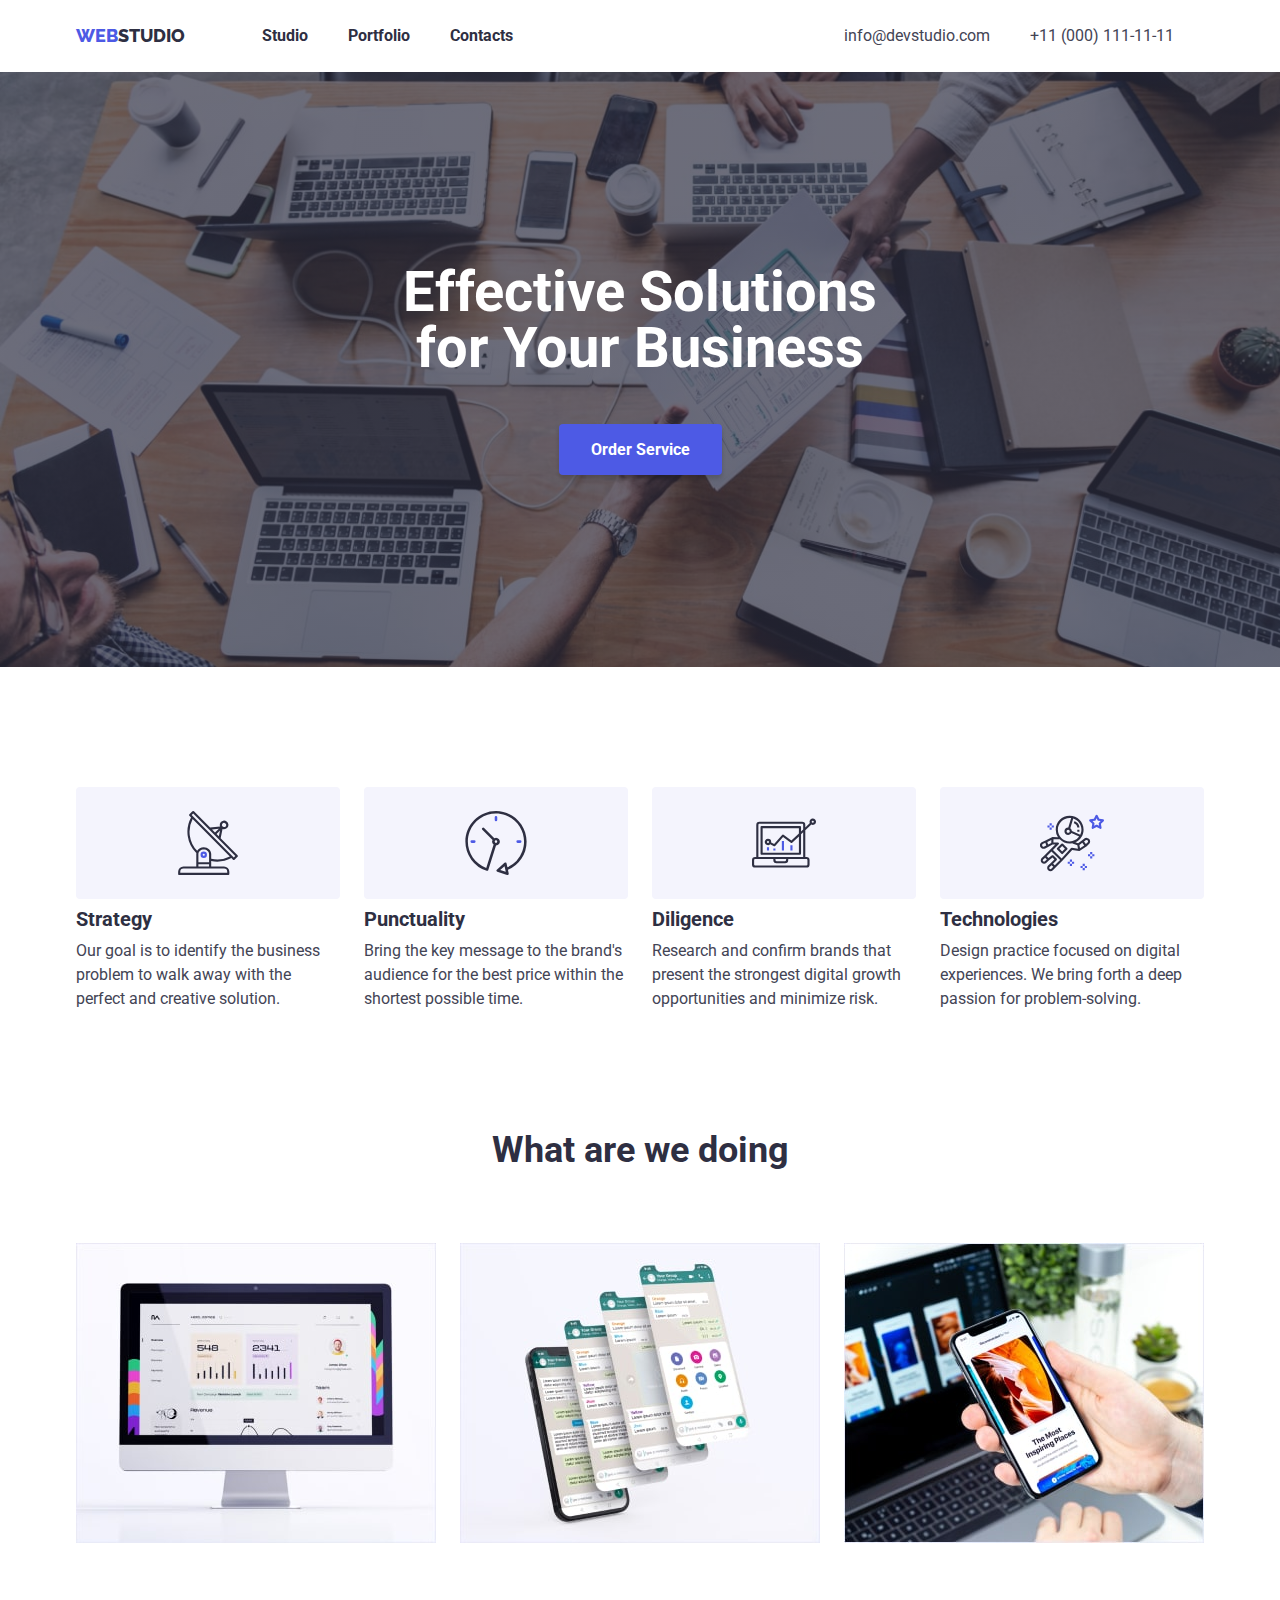
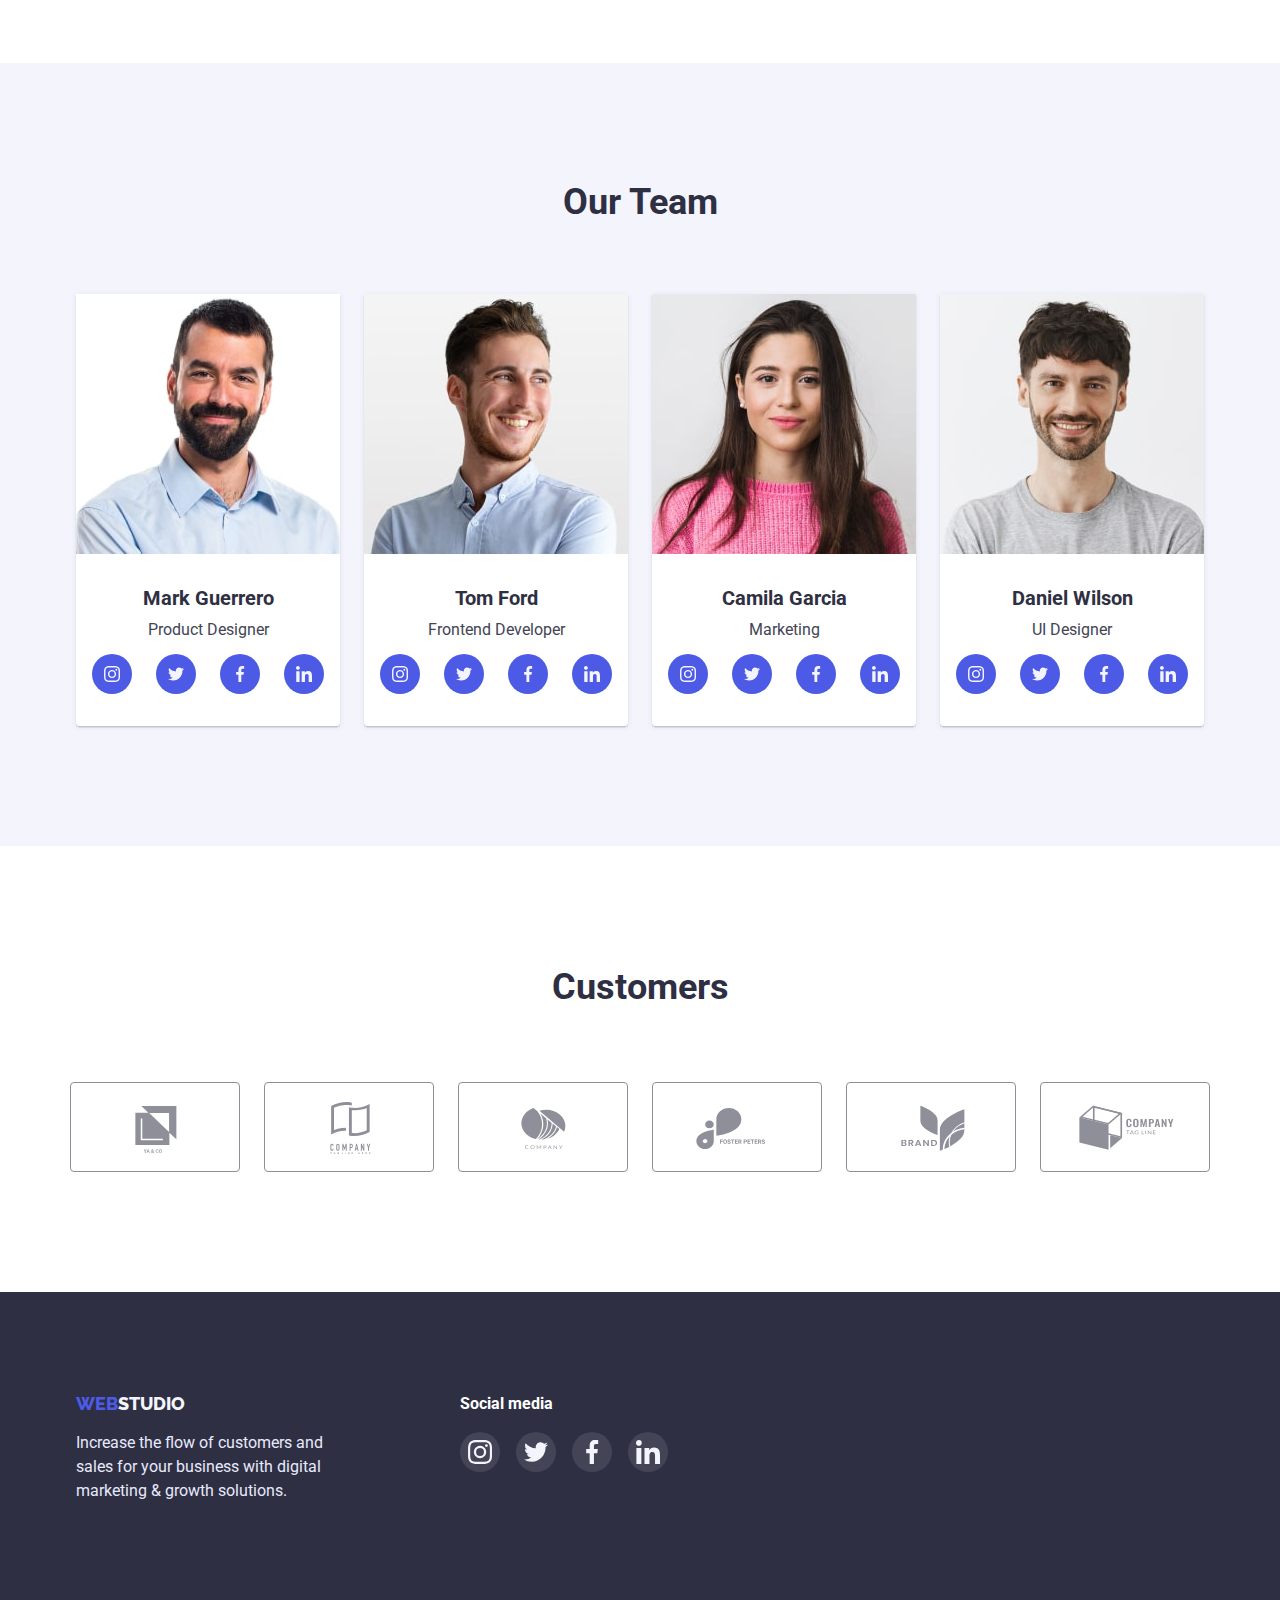
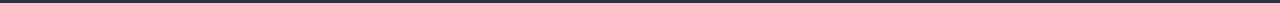
==== commit 67e62f32: "add final changes" ====
--- a/index.html
+++ b/index.html
@@ -45,50 +45,50 @@
             <h2 class="visually-hidden">Our advantages</h2>
             <div class="container advantage-container">
                 <ul class="advantage-list">
-                    <li class="advantage-item">
-                        <div class="advantage-item-background-icon">
-                            <svg class="advantage-item-icon" width="64" height="64">
+                    <li class="advantage-list-item">
+                        <div class="advantage-list-item-background-icon">
+                            <svg class="advantage-list-item-icon" width="64" height="64">
                                 <use href="./images/icons.svg#icon-antenna-1"></use>
                             </svg>
                         </div>
-                        <h3 class="title-advantage">Strategy</h3>
-                        <p class="advantage-text">
+                        <h3 class="advantage-list-item-title">Strategy</h3>
+                        <p class="advantage-list-item-text">
                             Our goal is to identify the business problem to walk away with the perfect and creative solution.
                         </p>
                     </li>
 
-                    <li class="advantage-item">
-                        <div class="advantage-item-background-icon">
-                            <svg class="advantage-item-icon" width="64" height="64">
+                    <li class="advantage-list-item">
+                        <div class="advantage-list-item-background-icon">
+                            <svg class="advantage-list-item-icon" width="64" height="64">
                                 <use href="./images/icons.svg#icon-clock-1"></use>
                             </svg>
                         </div>
-                        <h3 class="title-advantage">Punctuality</h3>
-                        <p class="advantage-text">
+                        <h3 class="advantage-list-item-title">Punctuality</h3>
+                        <p class="advantage-list-item-text">
                             Bring the key message to the brand's audience for the best price within the shortest possible time.
                         </p>
                     </li>
 
-                    <li class="advantage-item">
-                        <div class="advantage-item-background-icon">
-                            <svg class="advantage-item-icon" width="64" height="64">
+                    <li class="advantage-list-item">
+                        <div class="advantage-list-item-background-icon">
+                            <svg class="advantage-list-item-icon" width="64" height="64">
                                 <use href="./images/icons.svg#icon-diagram-1"></use>
                             </svg>
                         </div>
-                        <h3 class="title-advantage">Diligence</h3>
-                        <p class="advantage-text">
+                        <h3 class="advantage-list-item-title">Diligence</h3>
+                        <p class="advantage-list-item-text">
                             Research and confirm brands that present the strongest digital growth opportunities and minimize risk.
                         </p>
                     </li>
 
-                    <li class="advantage-item">
-                        <div class="advantage-item-background-icon">
-                            <svg class="advantage-item-icon" width="64" height="64">
+                    <li class="advantage-list-item">
+                        <div class="advantage-list-item-background-icon">
+                            <svg class="advantage-list-item-icon" width="64" height="64">
                                 <use href="./images/icons.svg#icon-astronaut-1"></use>
                             </svg>
                         </div>
-                        <h3 class="title-advantage">Technologies</h3>
-                        <p class="advantage-text">
+                        <h3 class="advantage-list-item-title">Technologies</h3>
+                        <p class="advantage-list-item-text">
                             Design practice focused on digital experiences. We bring forth a deep passion for problem-solving.
                         </p>
                     </li>
@@ -98,20 +98,20 @@
 
         <section class="product-seclion">
             <div class="container products-container">
-                <h2 class="title-products">What are we doing</h2>
+                <h2 class="products-title">What are we doing</h2>
                 <ul class="product-list">
-                    <li class="product-item"><img src="./images/img1.jpg" alt="img1" width="360" class="product-photo"></li>
-                    <li class="product-item"><img src="./images/img2.jpg" alt="img2" width="360" class="product-photo"></li>
-                    <li class="product-item"><img src="./images/img3.jpg" alt="img3" width="360" class="product-photo"></li>
+                    <li class="product-list-item"><img src="./images/img1.jpg" alt="img1" width="360" class="product-list-photo"></li>
+                    <li class="product-list-item"><img src="./images/img2.jpg" alt="img2" width="360" class="product-list-photo"></li>
+                    <li class="product-list-item"><img src="./images/img3.jpg" alt="img3" width="360" class="product-list-photo"></li>
                 </ul>
             </div>
         </section>
 
         <section class="team-section">
             <div class="container team-comtainer">
-                <h2 class="title-team">Our Team</h2>
+                <h2 class="team-title">Our Team</h2>
                 <ul class="team-list">
-                    <li class="team-item">
+                    <li class="team-list-item">
                         <img src="./images/markguerrero.jpg" alt="Mark Guerrero" width="264" class="employee-photo">
                         <div class="employee-information">
                             <h3 class="employee-fullname">Mark Guerrero</h3>
@@ -152,7 +152,7 @@
                         </div>
                     </li>
 
-                    <li class="team-item">
+                    <li class="team-list-item">
                         <img src="./images/tomford.jpg" alt="Tom Ford" width="264" class="employee-photo">
                         <div class="employee-information">
                             <h3 class="employee-fullname">Tom Ford</h3>
@@ -193,7 +193,7 @@
                         </div>
                     </li>
 
-                    <li class="team-item">
+                    <li class="team-list-item">
                         <img src="./images/camilagarcia.jpg" alt="Camila Garcia" width="264" class="employee-photo">
                         <div class="employee-information">
                             <h3 class="employee-fullname">Camila Garcia</h3>
@@ -234,7 +234,7 @@
                         </div>
                     </li>
 
-                    <li class="team-item">
+                    <li class="team-list-item">
                         <img src="./images/danielwilson.jpg" alt="Daniel Wilson" width="264" class="employee-photo">
                         <div class="employee-information">
                             <h3 class="employee-fullname">Daniel Wilson</h3>
--- a/css/styles.css
+++ b/css/styles.css
@@ -57,7 +57,6 @@
     padding-bottom: 24px;
 }
 
-
 .container-header{
     display: flex;
     align-items: center;
@@ -85,6 +84,8 @@
     margin: 0 331px 0 77px;
 }
 
+.nav-item{}
+
 .nav-page{
     color: var(--navyblue-color);
     font-weight: 700;
@@ -104,6 +105,8 @@
     display: flex;
     gap: 40px;
 }
+
+.contact-item{}
 
 .contact-link{
     color: var(--slate-color);
@@ -131,9 +134,7 @@
     background-repeat: no-repeat;
 }
 
-.main-container{
-
-}
+.main-container{}
 
 .main-title{
     color: var(--neutral-color);
@@ -146,7 +147,6 @@
 
     margin: 0 auto;
     margin-bottom: 48px;
-    
 }
 
 .order-button{
@@ -176,6 +176,10 @@
 }
 
 /* ===advantage-section=== */
+
+.advantage-section {
+    padding: 120px 0;
+}
 
 .visually-hidden{
     position: absolute;
@@ -190,24 +194,18 @@
     overflow: hidden;
 }
 
-.advantage-section{
-    padding: 120px 0;
-}
-
-.advantage-container{
-    
-}
+.advantage-container {}
 
 .advantage-list{
     display: flex;
     gap: 24px;
 }
 
-.advantage-item{
+.advantage-list-item {
     width: 264px;
 }
 
-.advantage-item-background-icon{
+.advantage-list-item-background-icon {
     background: var(--cloud-color);
     border-radius: 4px;
     display: flex;
@@ -218,11 +216,9 @@
     margin-bottom: 8px;
 }
 
-.advantage-item-icon{
-
-}
-
-.title-advantage{
+.advantage-list-item-icon {}
+
+.advantage-list-item-title {
     color: var(--navyblue-color);
     font-weight: 700;
     font-size: 20px;
@@ -231,19 +227,22 @@
     margin-bottom: 8px;
 }
 
-.advantage-text{
+.advantage-list-item-text {
     color: var(--slate-color);
     font-size: 16px;
     line-height: 1.5;
 }
 
+
 /* ===product-seclion=== */
 
-.product-seclion{
+.product-seclion {
     padding-bottom: 120px;
 }
 
-.title-products{
+.products-container {}
+
+.products-title {
     color: var(--navyblue-color);
     font-weight: 700;
     font-size: 36px;
@@ -253,20 +252,26 @@
     margin-bottom: 72px;
 }
 
-.product-list{
+.product-list {
     display: flex;
     gap: 24px;
 }
 
+.product-list-item {}
+
+.product-list-photo {}
+
+
 /* ===team-section=== */
-
-.team-section{
+.team-section {
     background-color: var(--cloud-color);
-
+    
     padding: 120px 0;
 }
 
-.title-team{
+.team-comtainer {}
+
+.team-title {
     color: var(--navyblue-color);
     font-weight: 700;
     font-size: 36px;
@@ -276,15 +281,17 @@
     margin-bottom: 72px;
 }
 
-.team-list{
+.team-list {
     display: flex;
     gap: 24px;
 }
 
-.team-item{
+.team-list-item {
     box-shadow: 0px 1px 6px rgba(46, 47, 66, 0.08), 0px 1px 1px rgba(46, 47, 66, 0.16), 0px 2px 1px rgba(46, 47, 66, 0.08);
     border-radius: 0px 0px 4px 4px;
 }
+
+.employee-photo {}
 
 .employee-information{
     background-color: var(--neutral-color);
@@ -317,9 +324,7 @@
     margin-top: 12px;
 }
 
-.employee-social-list-item{
-
-}
+.employee-social-list-item{}
 
 .employee-social-list-item-link{
     background-color: var(--iris-color);
@@ -363,9 +368,7 @@
     gap: 24px;
 }
 
-.customers-list-item {
-
-}
+.customers-list-item {}
 
 .customers-list-item-link {
     display: flex;
@@ -393,34 +396,37 @@
 }
 
 /* ---footer--- */
-
-.footer{
+.footer {
     background-color: var(--navyblue-color);
-
+    
     padding: 100px 0;
 }
 
-.footer-container{
+.footer-container {
     display: flex;
     gap: 120px;
 }
 
-.footer-container-information{}
-
-.logo-studio-footer{
+.footer-container-information {}
+
+.logo {}
+
+.logo-web {}
+
+.logo-studio-footer {
     color: var(--cloud-color);
 }
 
-.footer-text{
+.footer-text {
     color: var(--coornflower-color);
     font-size: 16px;
     line-height: 1.5;
     width: 264px;
-    
+
     margin-top: 16px;
 }
 
-.footer-container-social{}
+.footer-container-social {}
 
 .footer-text-social {
     color: var(--neutral-color);
@@ -436,9 +442,7 @@
     gap: 16px;
 }
 
-.footer-social-list-item {
-
-}
+.footer-social-list-item {}
 
 .footer-social-list-item-link {
     background-color: rgba(255, 255, 255, 0.1);
@@ -460,6 +464,8 @@
 .footer-social-list-item-link:focus{
     background-color: var(--green-color);
 }
+
+
 
  /* portfolio */
 
@@ -468,6 +474,8 @@
     padding-bottom: 120px;
  }
 
+ .portfolio-container {}
+ 
  .filter-button-list{
     display: flex;
     justify-content: center;
@@ -476,7 +484,7 @@
     margin-bottom: 72px;
  }
 
-.filter-button{
+.filter-button-list-item{
     background-color: var(--cloud-color);
     color: var(--iris-color);
     font-family: 'Roboto', sans-serif;
@@ -490,7 +498,8 @@
     padding: 12px 24px;
 }
 
-.filter-button:hover, .filter-button:focus{
+.filter-button-list-item:hover, 
+.filter-button-list-item:focus{
     background-color: var(--iris-color);
     color: var(--neutral-color);
     box-shadow: 0px 3px 1px rgba(0, 0, 0, 0.1), 0px 2px 1px rgba(0, 0, 0, 0.08), 0px 2px 2px rgba(0, 0, 0, 0.12);
@@ -504,14 +513,12 @@
     row-gap: 48px;
 }
 
-.portfolio-item{
-    
-}
+.portfolio-item{}
 
 .portfolio-item:hover,
- .portfolio-item:focus{
+.portfolio-item:focus{
     box-shadow: 0px 1px 6px rgba(46, 47, 66, 0.08), 0px 1px 1px rgba(46, 47, 66, 0.16), 0px 2px 1px rgba(46, 47, 66, 0.08);
- }
+}
 
 .portfolio-item-text{
     border: 0.5px solid var(--cloud-color);
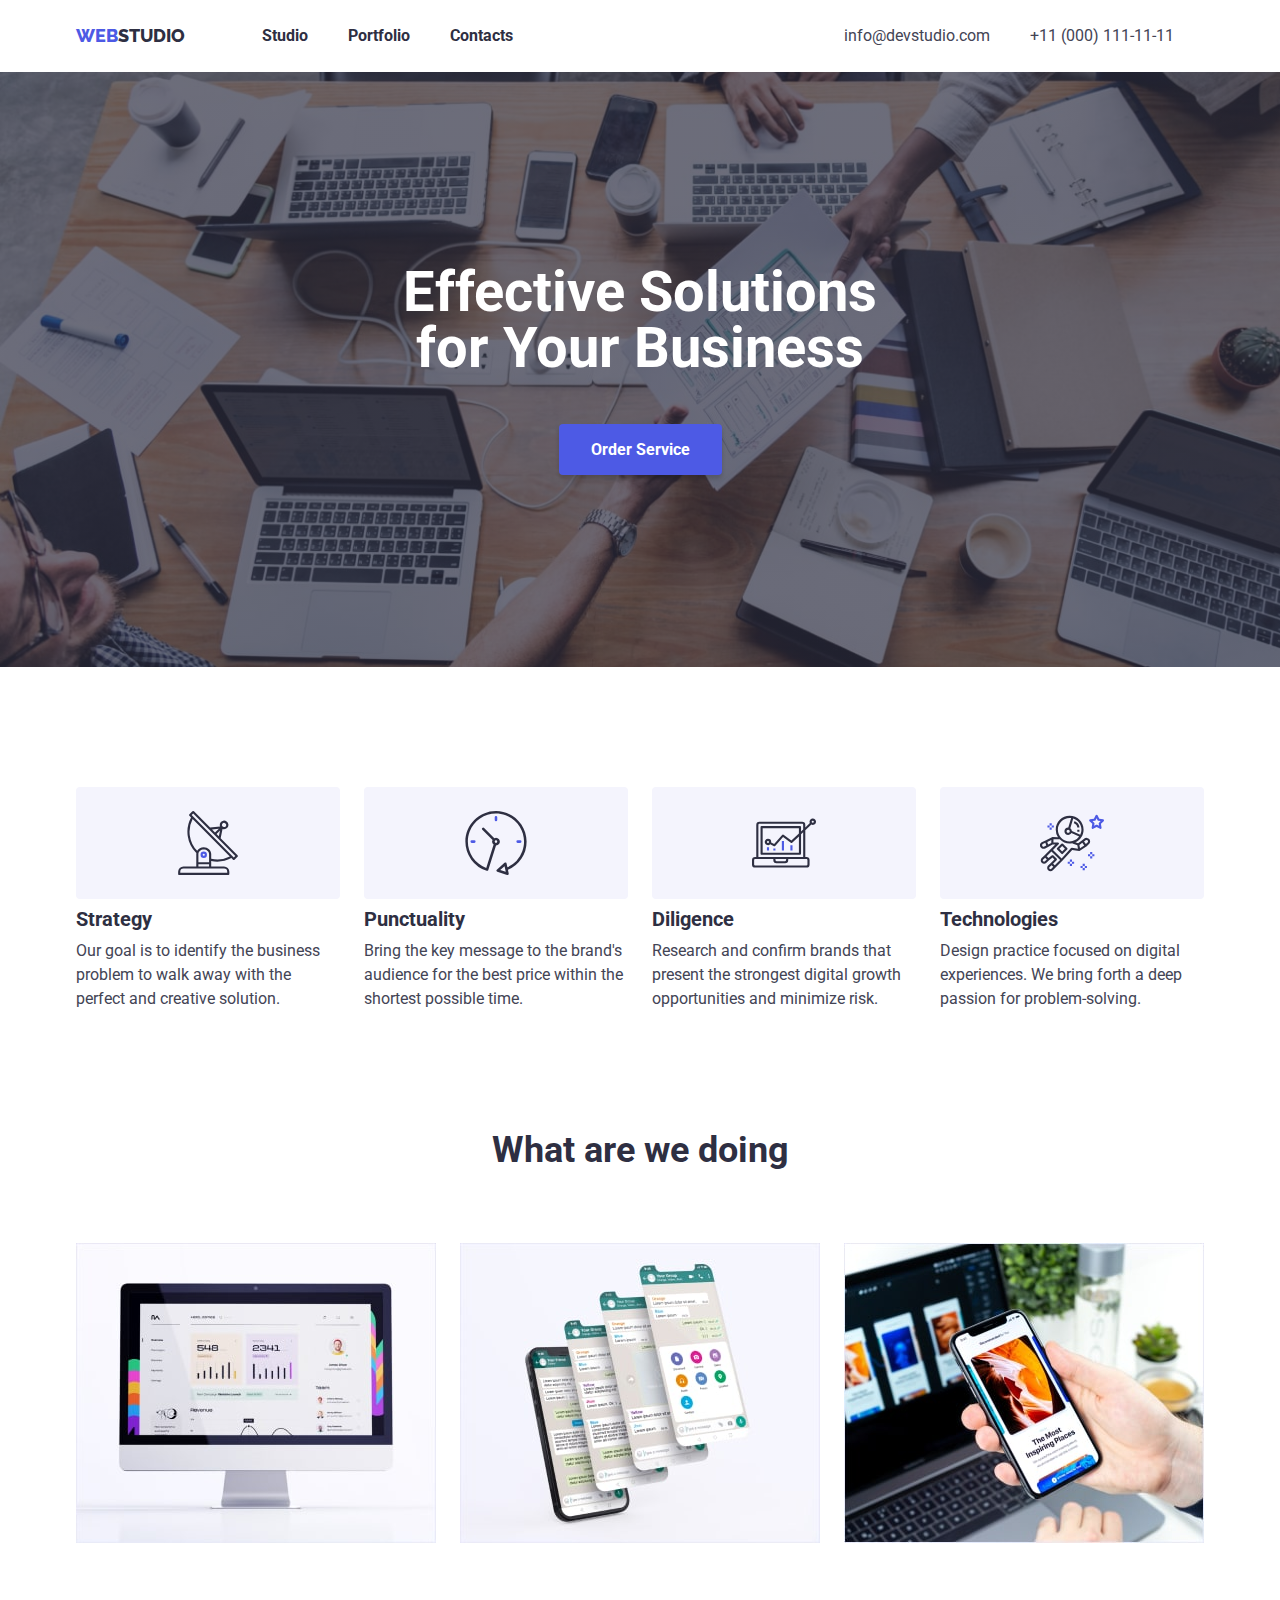
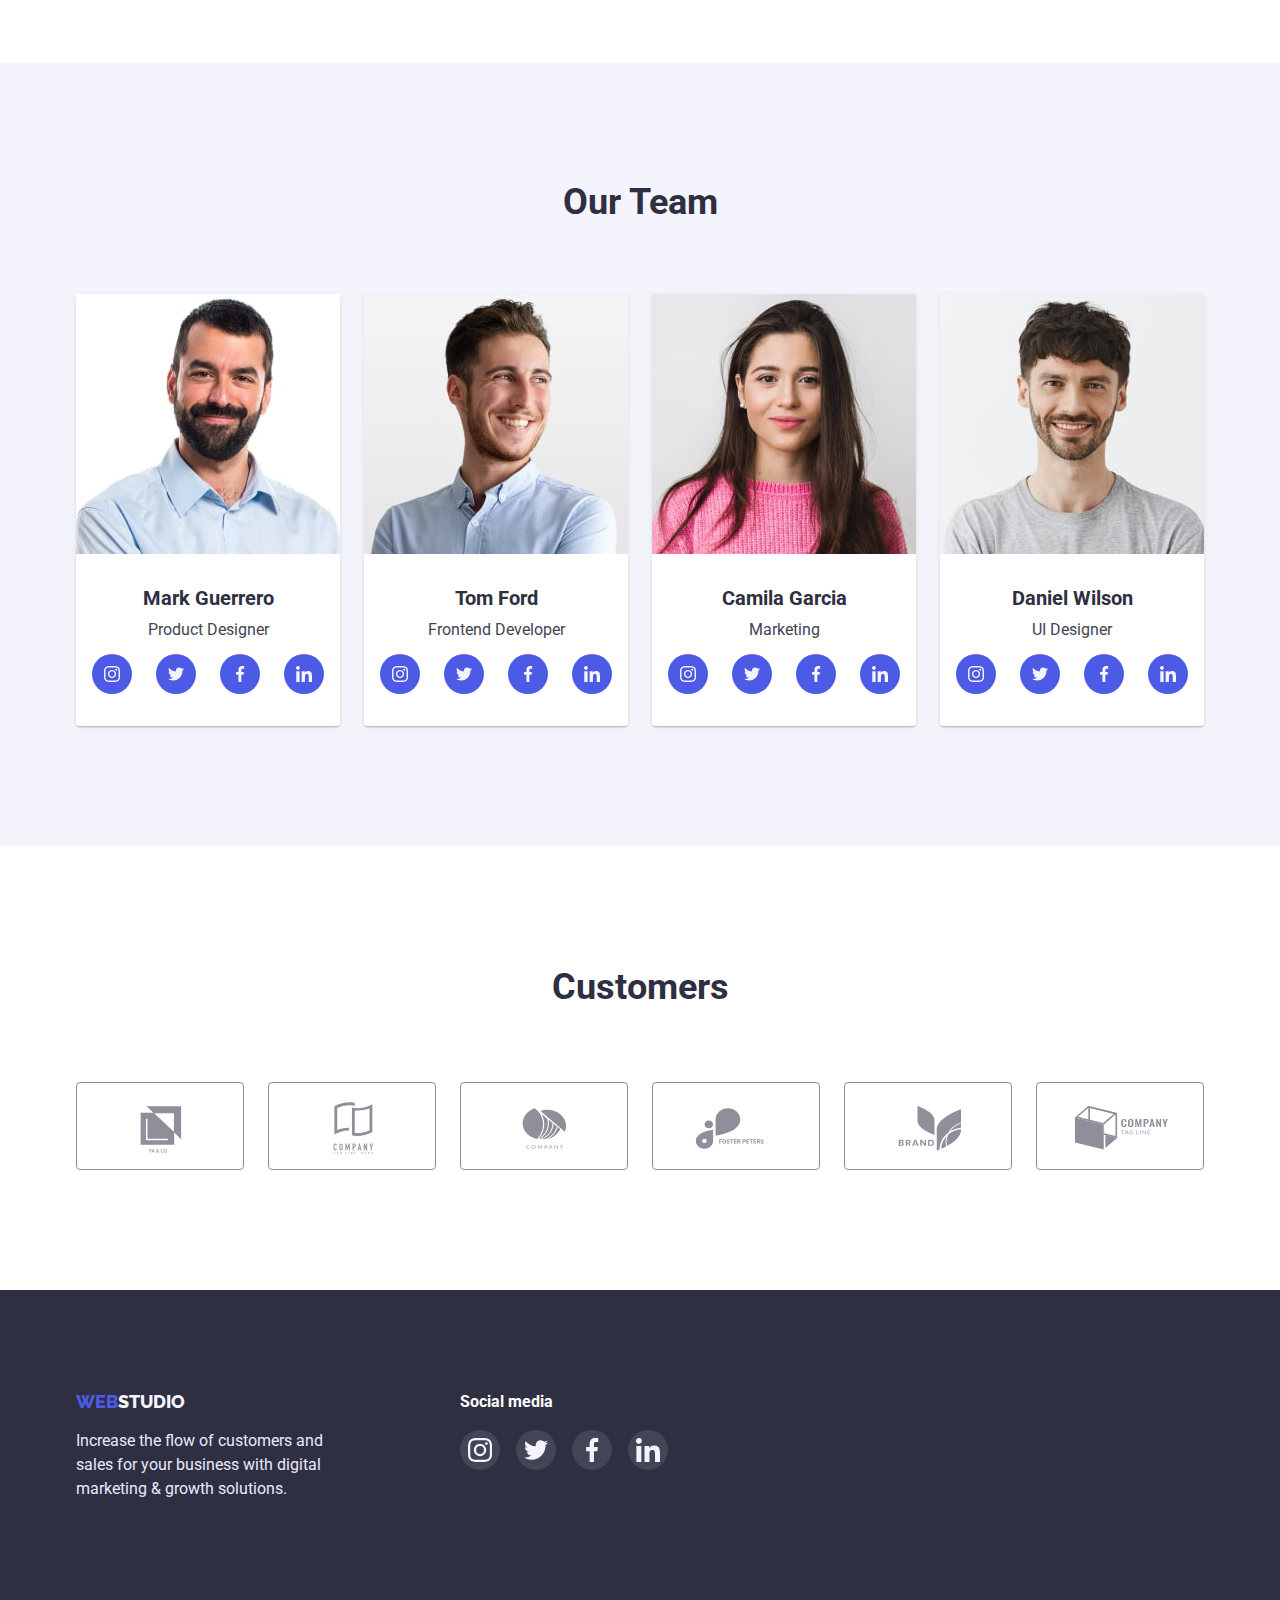
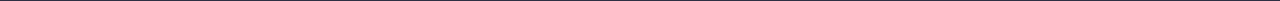
==== commit 5aab1cd2: "changes after check" ====
--- a/index.html
+++ b/index.html
@@ -280,7 +280,7 @@
 
         <section class="customers-section">
             <div class="container customers-container">
-                <h1 class="customers-title">Customers</h1>
+                <h2 class="customers-title">Customers</h2>
                 <ul class="customers-list">
                     <li class="customers-list-item">
                         <a href="#" class="customers-list-item-link">
@@ -342,7 +342,7 @@
             </div>
 
             <div class="footer-container-social">
-                <p class="footer-text-social">Social media</p>
+                <h1 class="footer-text-social">Social media</h1>
                 <ul class="footer-social-list">
                     <li class="footer-social-list-item">
                         <a href="#" class="footer-social-list-item-link">
--- a/css/styles.css
+++ b/css/styles.css
@@ -372,8 +372,8 @@
 
 .customers-list-item-link {
     display: flex;
-    width: 100%;
-    height: 100%;
+    width: 168px;
+    height: 88px;
 
     border: 1px solid var(--lightslate-color);
     border-radius: 4px;
